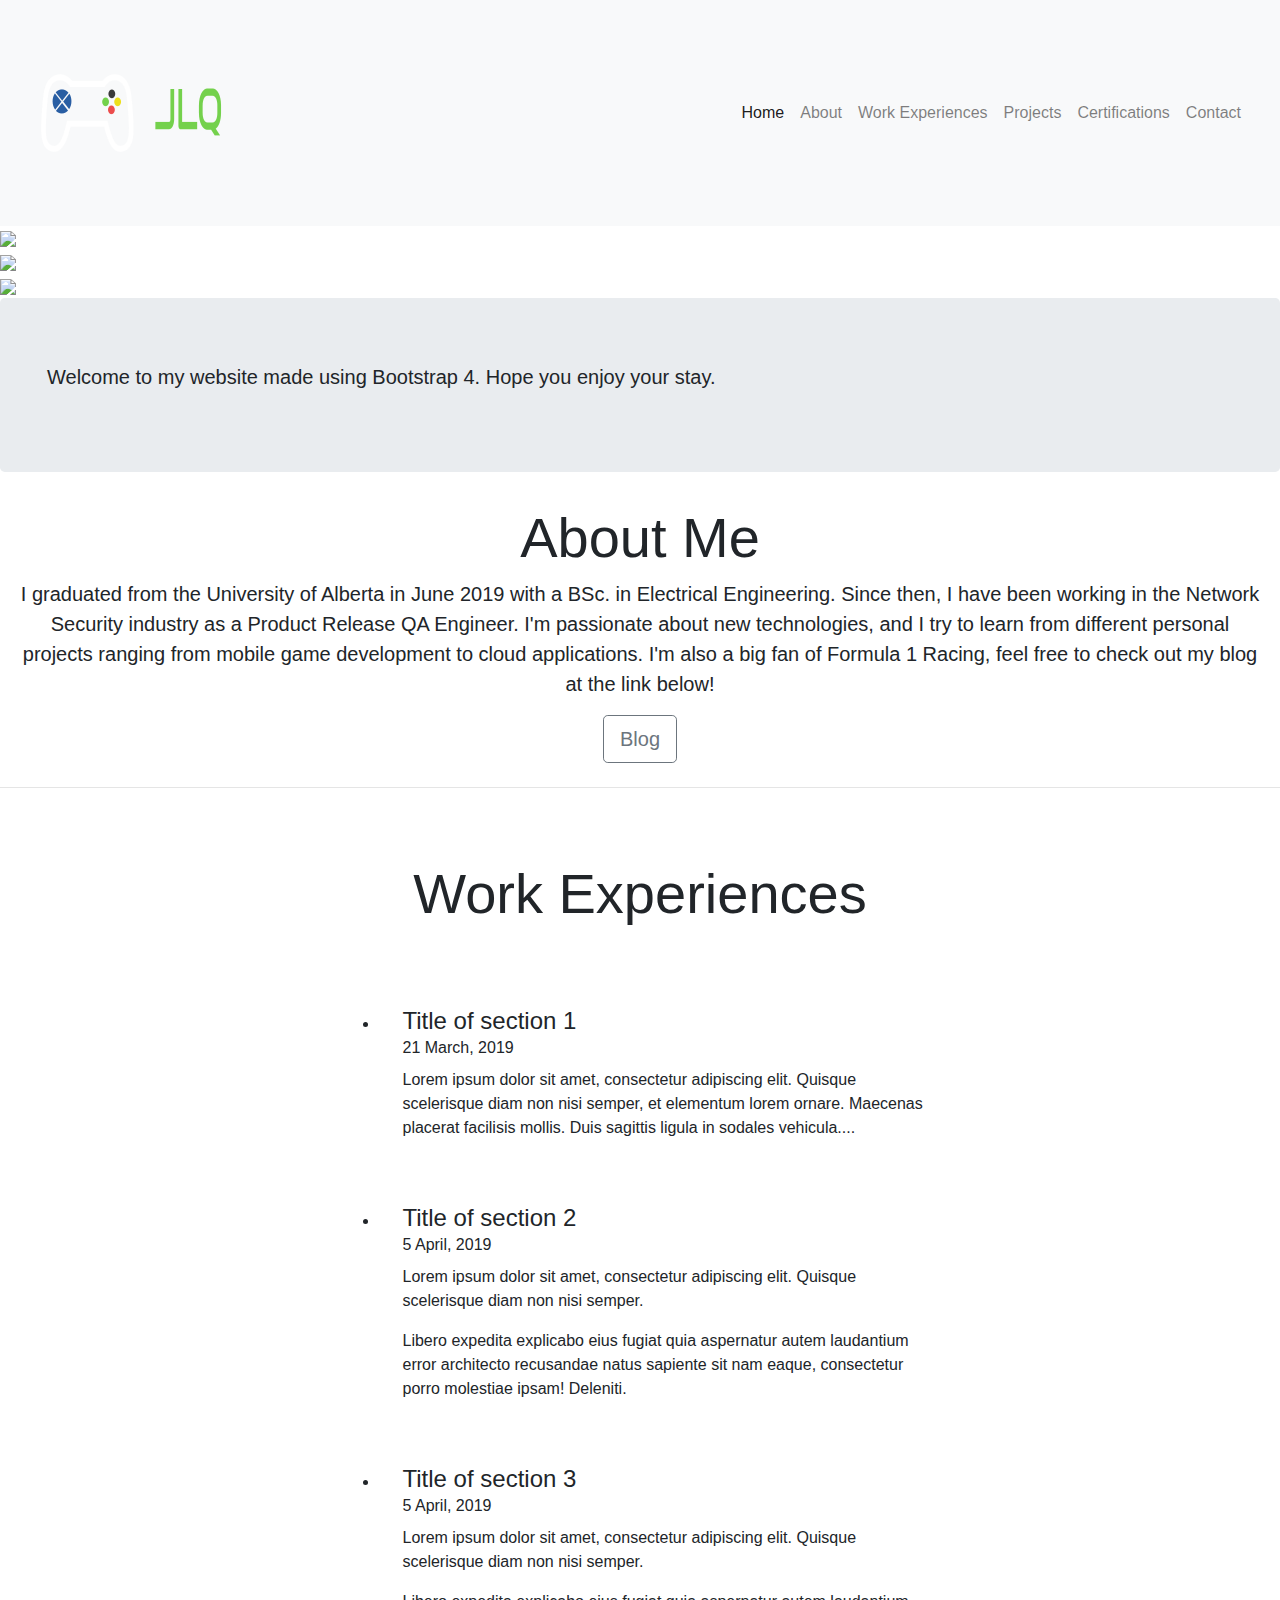
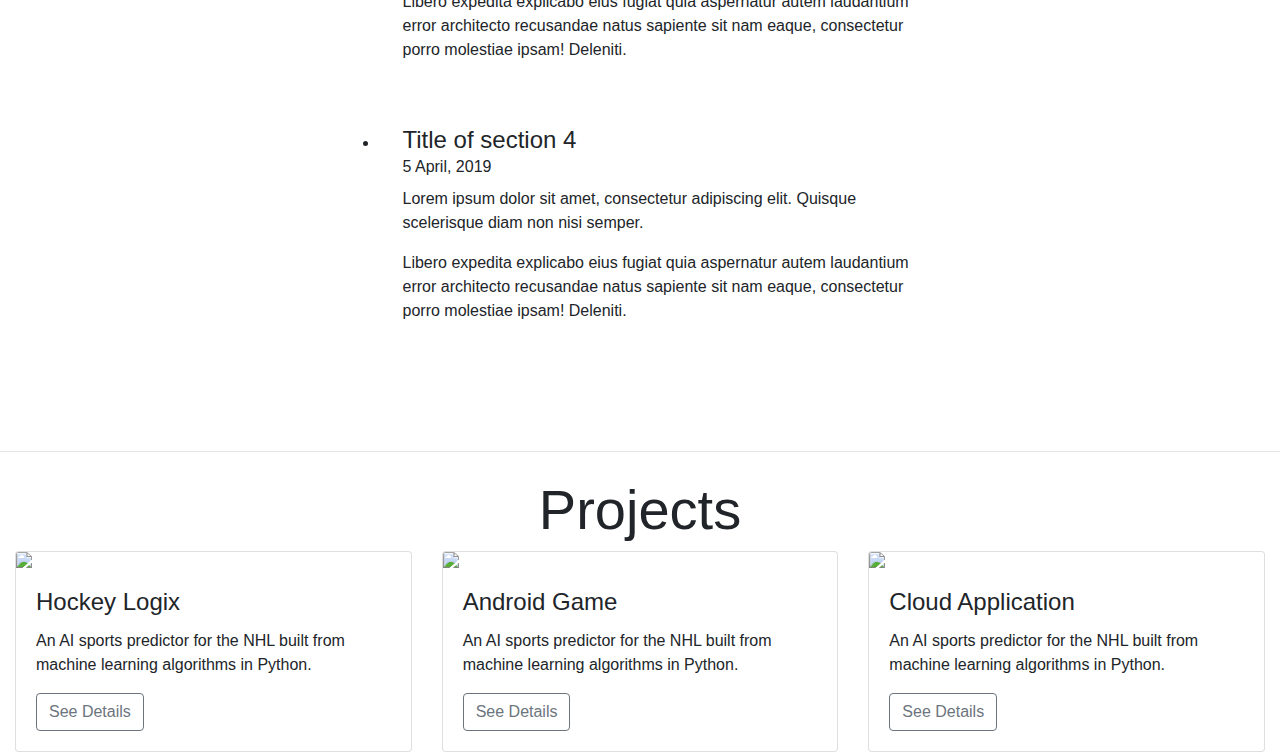
==== index.html @ b9920df6 "Added Project Header and Cards" ====
<!DOCTYPE html>
<html lang="en">
<head>
	<meta charset="utf-8">
	<meta name="viewport" content="width=device-width, initial-scale=1">
	<title>Junling Qu</title>
	<link rel="stylesheet" href="https://maxcdn.bootstrapcdn.com/bootstrap/4.0.0/css/bootstrap.min.css">
	<script src="https://ajax.googleapis.com/ajax/libs/jquery/3.3.1/jquery.min.js"></script>
	<script src="https://cdnjs.cloudflare.com/ajax/libs/popper.js/1.12.9/umd/popper.min.js"></script>
	<script src="https://maxcdn.bootstrapcdn.com/bootstrap/4.0.0/js/bootstrap.min.js"></script>
	<script src="https://use.fontawesome.com/releases/v5.11.2/js/all.js"></script>
	<link href="style.css" rel="stylesheet">
</head>
<body>

<!-- Navigation -->
<nav class="navbar navbar-expand-md navbar-light bg-light sticky-top">
<div class="container-fluid">
		<a class="navbar-brand" href="index.html"><img src="images/logo.png"></a>
		<button class="navbar-toggler" type="button" data-toggle="collapse"
		data-target="#navbarResponsive">
				<span class="navbar-toggler-icon"></span>
		</button>
		<div class="collapse navbar-collapse" id="navbarResponsive">
				<ul class="navbar-nav ml-auto">
					<li class="nav-item active">
						<a class="nav-link" href="#">Home</a>
					</li>
					<li class="nav-item">
						<a class="nav-link" href="#">About</a>
					</li>
					<li class="nav-item">
						<a class="nav-link" href="#">Work Experiences</a>
					</li>
					<li class="nav-item">
						<a class="nav-link" href="#">Projects</a>
					</li>
					<li class="nav-item">
						<a class="nav-link" href="#">Certifications</a>
					</li>
					<li class="nav-item">
						<a class="nav-link" href="#">Contact</a>
					</li>
				</ul>
		</div>
</div>
</nav>
<!--- Image Slider -->
<div id="slides" class="carousel slide" data-ride="carousel">
<ul class="carousel-indicators">
	<li data-target="#slides" data-slide-to="0" class="active"></li>
	<li data-target="#slides" data-slide-to="1"></li>
	<li data-target="#slides" data-slide-to="2"></li>
</ul>
<div class="carousel-inner">
	<div class="carousel-item active">
		<img src="images/carousel1.png" />
		<div class="carousel-caption">
			<h1 class="display-2">Junling Qu</h1>
			<h3>Junior Electrical & Computer Engineer</h3>
		</div>
	</div>
	<div class="carousel-item active">
		<img src="images/carousel2.png" />
	</div>
	<div class="carousel-item active">
		<img src="images/carousel3.png" />
	</div>
</div>
</div>
<!--- Jumbotron -->
<div class="container-fluid">
<div class="row jumbotron">
	<div class="col-xs-12 col-sm-12 col-md-9 col-lg-9 col-xl-10">
		<p class="lead">
			Welcome to my website made using Bootstrap 4. Hope you enjoy your stay.
		</p>
	</div>
</div>
</div>

<!--- About Me Section -->
<div class="container-fluid padding">
<div class="row welcome text-center">
	<div class="col-12">
		<h1 class="display-4">About Me</h1>
	</div>
	<hr>
	<div class="col-12">
		<p class="lead">
			I graduated from the University of Alberta in June 2019 with a BSc. in Electrical Engineering.
			Since then, I have been working in the Network Security industry as a Product Release QA Engineer.
			I'm passionate about new technologies, and I try to learn from different personal projects ranging from
			mobile game development to cloud applications. I'm also a big fan of Formula 1 Racing, feel free to check out my
			blog at the link below!
		</p>
	</div>
	<div class="col-12">
		<a href="#"><button type="button" class="btn btn-outline-secondary btn-lg">Blog</button></a>
	</div>
</div>
</div>
<hr class="my-4">

<!--- Work Experiences Section -->
<div class="container py-5">
    <div class="row text-center text-black mb-5">
        <div class="col-lg-8 mx-auto">
            <h1 class="display-4">Work Experiences</h1>
        </div>
    </div><!-- End -->
        <div class="row">
            <div class="col-lg-7 mx-auto">

                <!-- Timeline -->
                <ul class="timeline">
                    <li class="timeline-item bg-white rounded ml-3 p-4 shadow">
                        <div class="timeline-arrow"></div>
                        <h2 class="h4 mb-0">Title of section 1</h2><span class="medium text-gray"><i class="far fa-clock"></i> 21 March, 2019</span>
                        <p class="text-small mt-2 font-weight-light">Lorem ipsum dolor sit amet, consectetur adipiscing elit. Quisque scelerisque diam non nisi semper, et elementum lorem ornare. Maecenas placerat facilisis mollis. Duis sagittis ligula in sodales vehicula....</p>
                    </li>
                    <li class="timeline-item bg-white rounded ml-3 p-4 shadow">
                        <div class="timeline-arrow"></div>
                        <h2 class="h4 mb-0">Title of section 2</h2><span class="medium text-gray"><i class="far fa-clock"></i> 5 April, 2019</span>
                        <p class="text-small mt-2 font-weight-light">Lorem ipsum dolor sit amet, consectetur adipiscing elit. Quisque scelerisque diam non nisi semper.</p>
                        <p class="text-small mt-2 font-weight-light">Libero expedita explicabo eius fugiat quia aspernatur autem laudantium error architecto recusandae natus sapiente sit nam eaque, consectetur porro molestiae ipsam! Deleniti.</p>
                    </li>
										<li class="timeline-item bg-white rounded ml-3 p-4 shadow">
                        <div class="timeline-arrow"></div>
                        <h2 class="h4 mb-0">Title of section 3</h2><span class="medium text-gray"><i class="far fa-clock"></i> 5 April, 2019</span>
                        <p class="text-small mt-2 font-weight-light">Lorem ipsum dolor sit amet, consectetur adipiscing elit. Quisque scelerisque diam non nisi semper.</p>
                        <p class="text-small mt-2 font-weight-light">Libero expedita explicabo eius fugiat quia aspernatur autem laudantium error architecto recusandae natus sapiente sit nam eaque, consectetur porro molestiae ipsam! Deleniti.</p>
                    </li>
										<li class="timeline-item bg-white rounded ml-3 p-4 shadow">
                        <div class="timeline-arrow"></div>
                        <h2 class="h4 mb-0">Title of section 4</h2><span class="medium text-gray"><i class="far fa-clock"></i> 5 April, 2019</span>
                        <p class="text-small mt-2 font-weight-light">Lorem ipsum dolor sit amet, consectetur adipiscing elit. Quisque scelerisque diam non nisi semper.</p>
                        <p class="text-small mt-2 font-weight-light">Libero expedita explicabo eius fugiat quia aspernatur autem laudantium error architecto recusandae natus sapiente sit nam eaque, consectetur porro molestiae ipsam! Deleniti.</p>
                    </li>
                </ul><!-- End -->

            </div>
        </div>
</div>
<hr class="my-4">

<!--- Fixed background -->
<figure>
	<div class="fixed-wrap">
		<div id="fixed">
		</div>
	</div>
</figure>
<!--- Projects -->
<div class="container-fluid padding">
	<div class="row welcome text-center">
		<div class="col-12">
			<h1 class="display-4">Projects</h1>
		</div>
		<hr>
	</div>
</div>
<!--- Project Cards -->
<div class="container-fluid padding">
<div class="row padding">
		<div class="col-md-4">
			<div class="card">
				<img class="card-img-top" src="img/project1.png" />
				<div class="card-body">
					<h4 class="card-title">Hockey Logix</h4>
					<p class="card-text">
						An AI sports predictor for the NHL built from machine learning
						algorithms in Python.
					</p>
					<a href="#" class="btn btn-outline-secondary">See Details</a>
				</div>
			</div>
		</div>
		<div class="col-md-4">
			<div class="card">
				<img class="card-img-top" src="img/project2.png" />
				<div class="card-body">
					<h4 class="card-title">Android Game</h4>
					<p class="card-text">
						An AI sports predictor for the NHL built from machine learning
						algorithms in Python.
					</p>
					<a href="#" class="btn btn-outline-secondary">See Details</a>
				</div>
			</div>
		</div>
		<div class="col-md-4">
			<div class="card">
				<img class="card-img-top" src="img/project3.png" />
				<div class="card-body">
					<h4 class="card-title">Cloud Application</h4>
					<p class="card-text">
						An AI sports predictor for the NHL built from machine learning
						algorithms in Python.
					</p>
					<a href="#" class="btn btn-outline-secondary">See Details</a>
				</div>
			</div>
		</div>
</div>
</div>


<!--- Connect -->


<!--- Footer -->




</body>
</html>
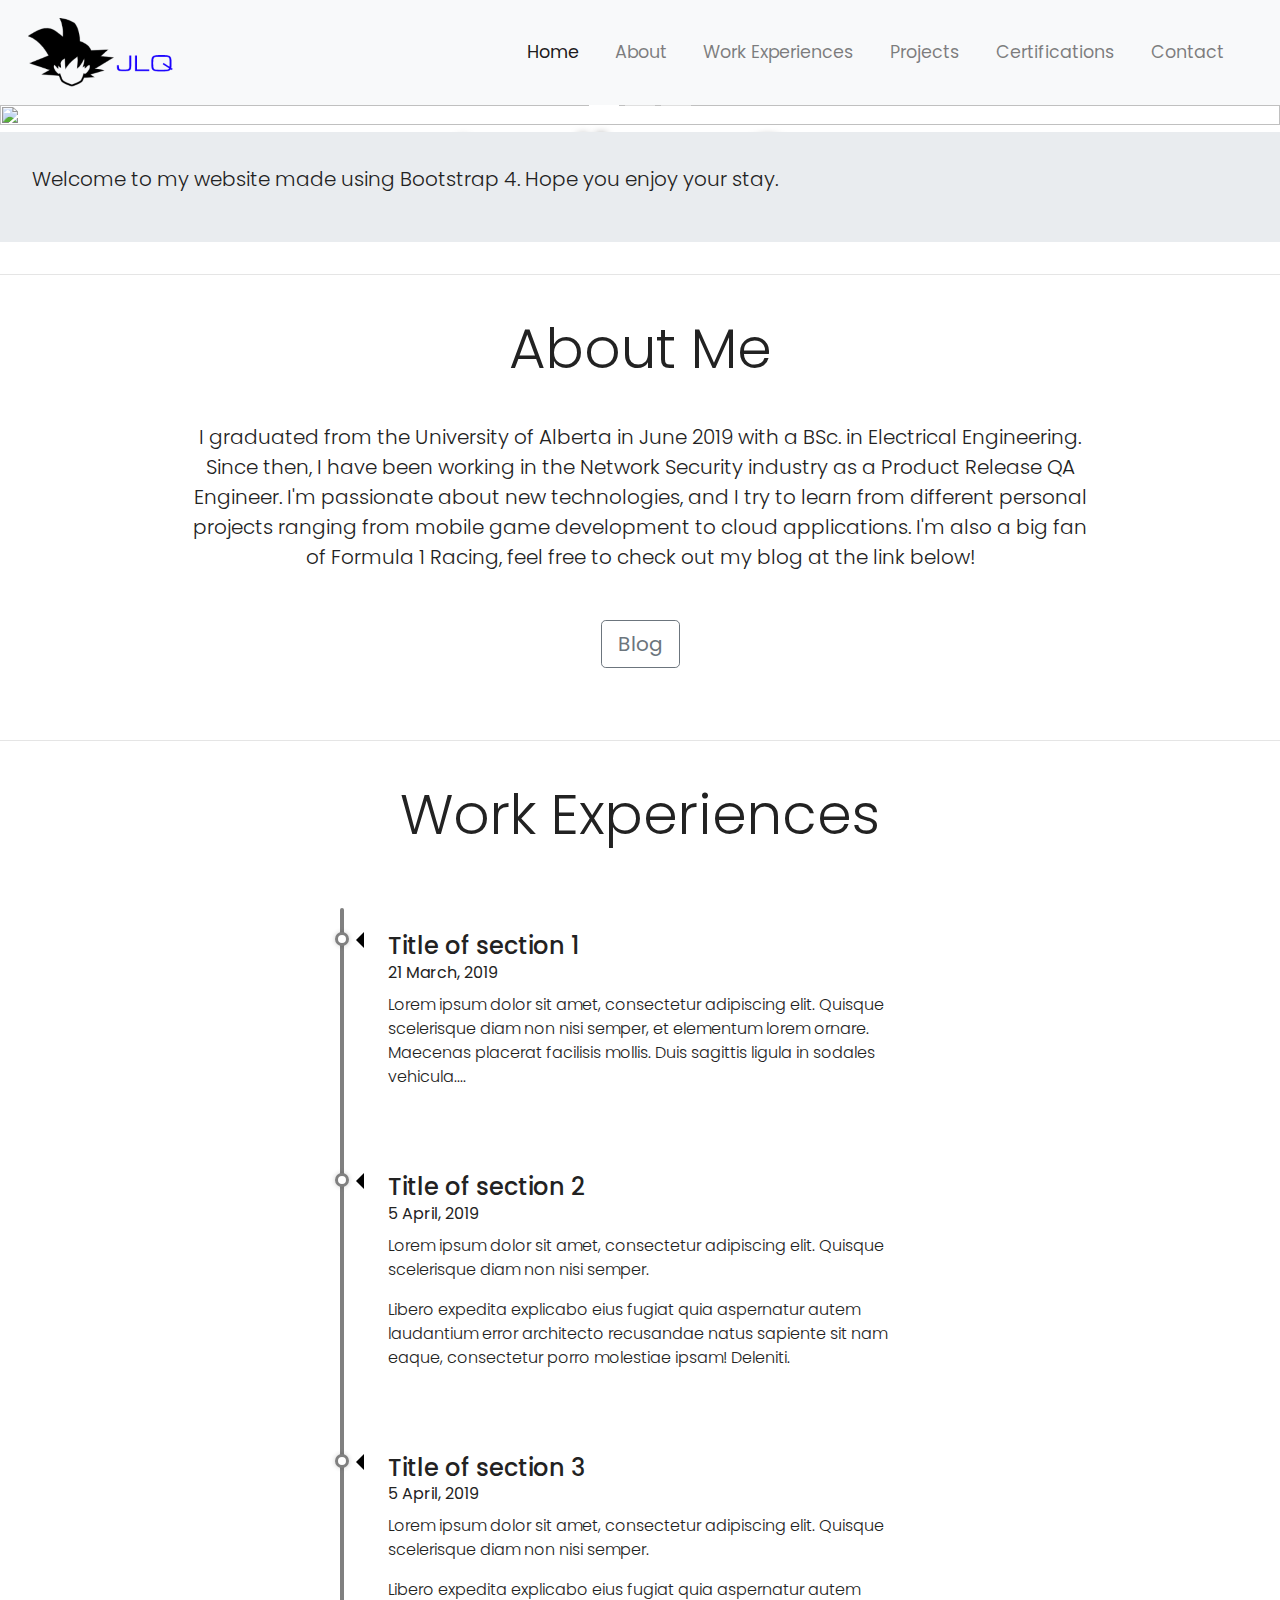
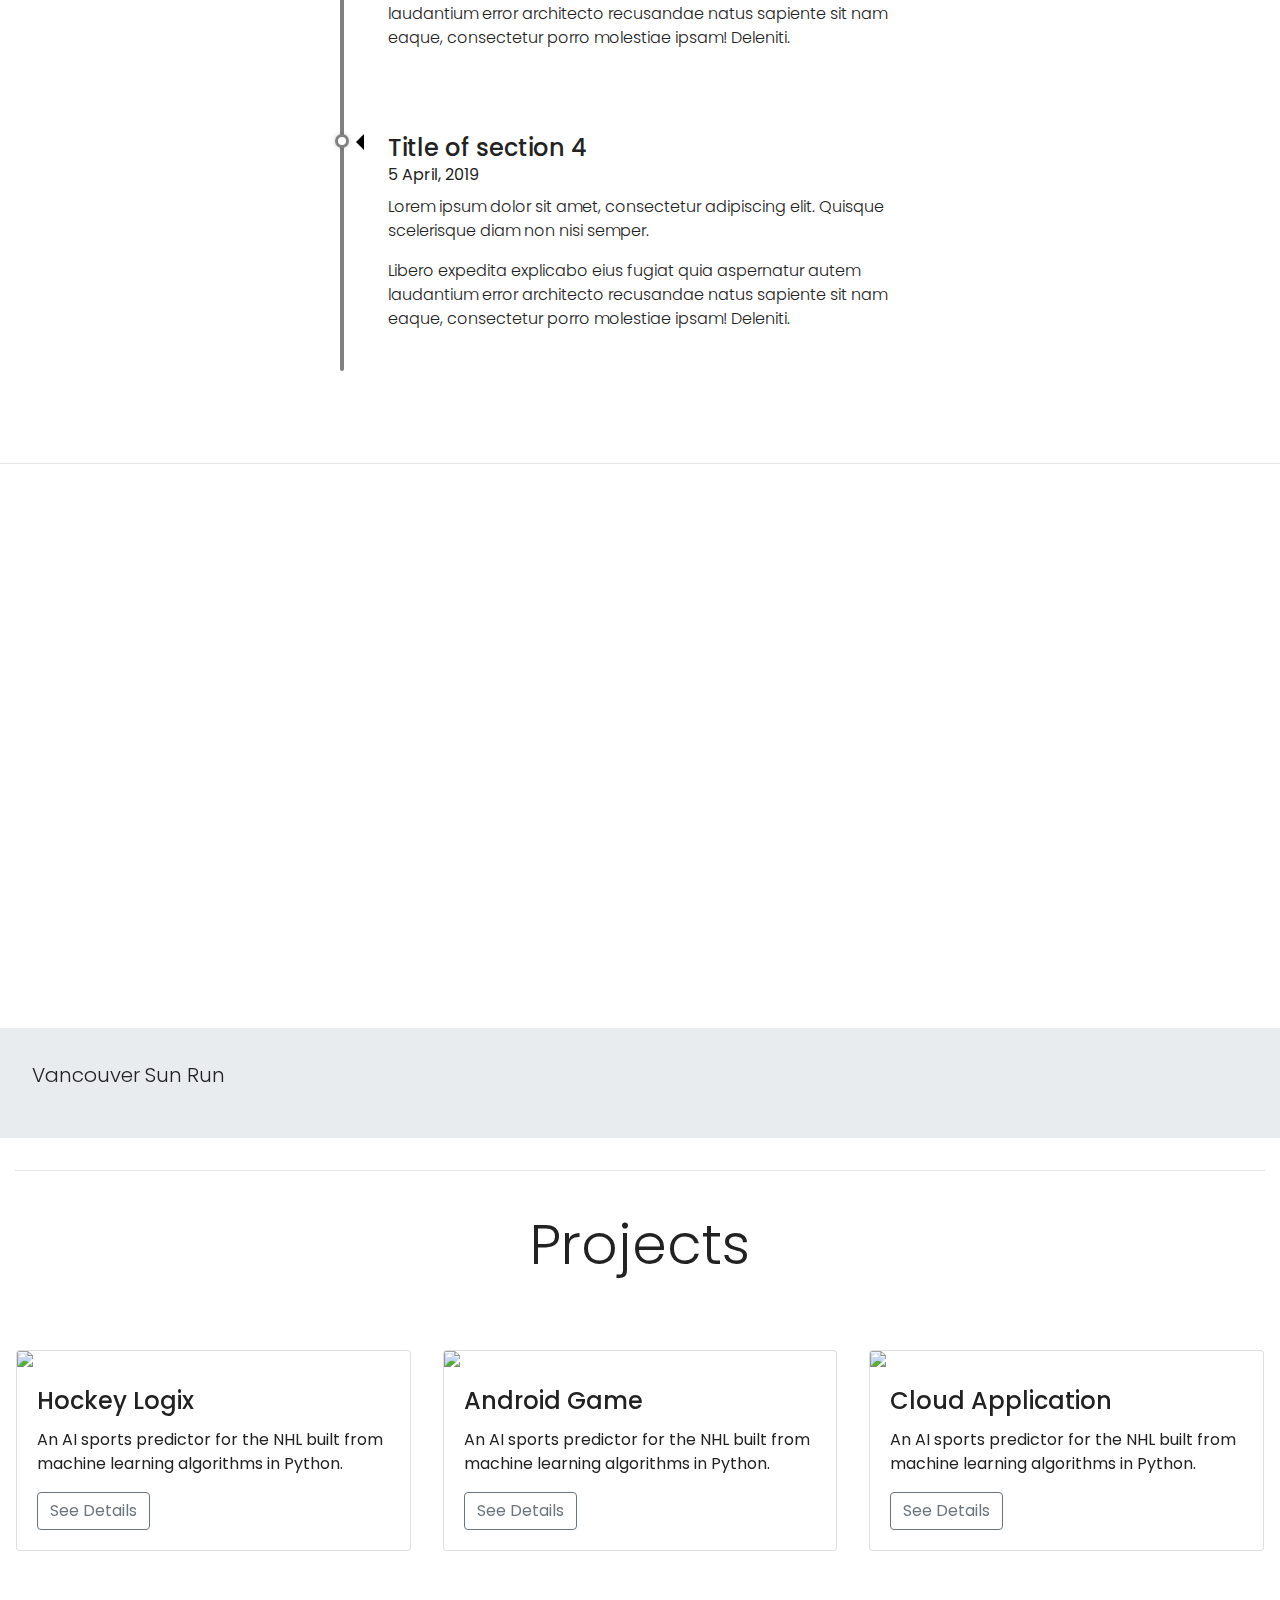
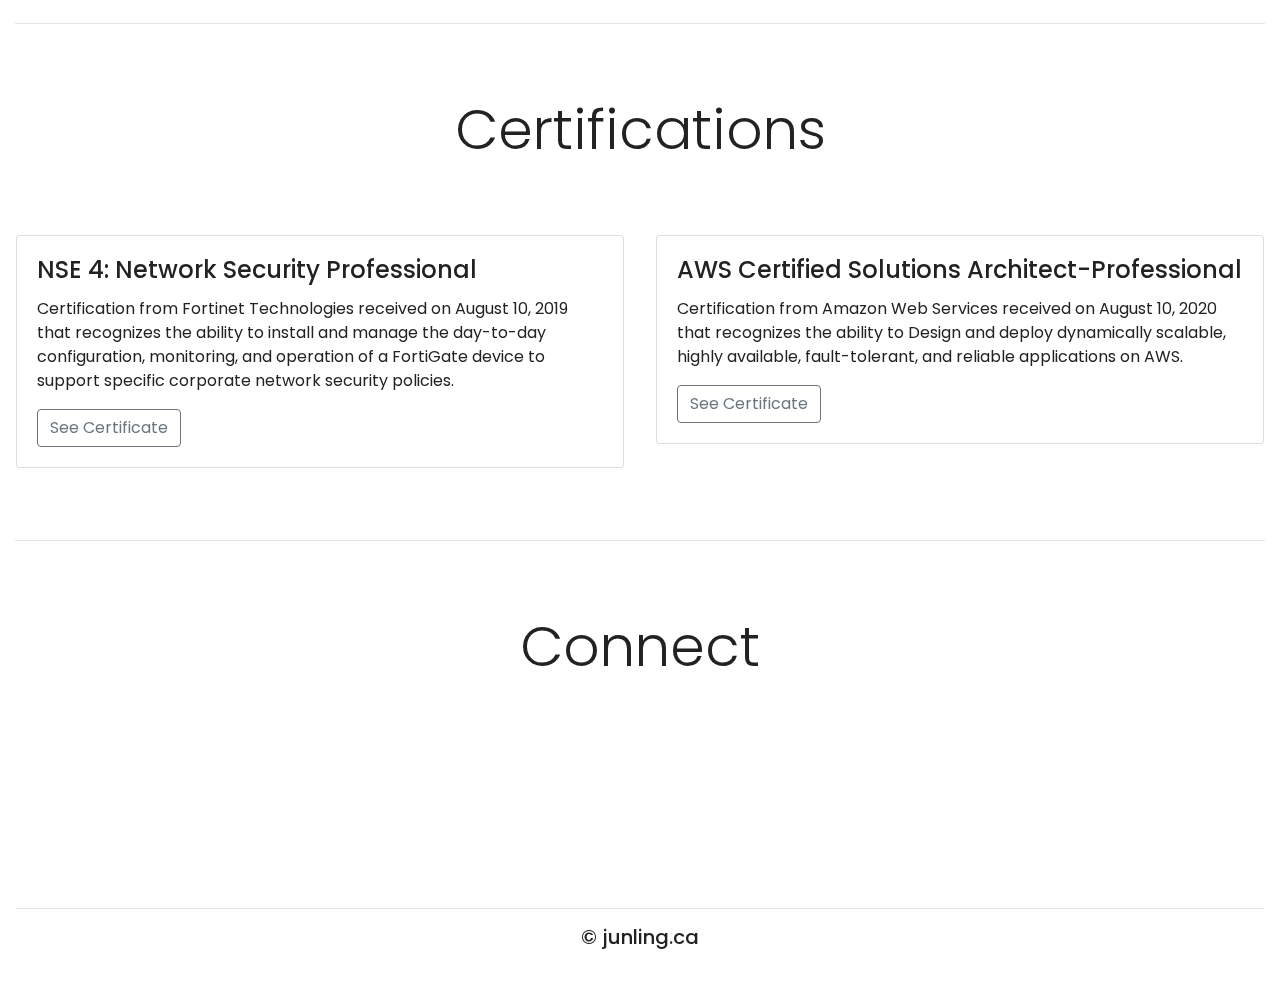
==== commit b2521d58: "Added fixed image and updated CSS stylings" ====
--- a/index.html
+++ b/index.html
@@ -54,17 +54,17 @@
 </ul>
 <div class="carousel-inner">
 	<div class="carousel-item active">
-		<img src="images/carousel1.png" />
+		<img src="images/background.png" />
 		<div class="carousel-caption">
 			<h1 class="display-2">Junling Qu</h1>
 			<h3>Junior Electrical & Computer Engineer</h3>
 		</div>
 	</div>
-	<div class="carousel-item active">
-		<img src="images/carousel2.png" />
-	</div>
-	<div class="carousel-item active">
-		<img src="images/carousel3.png" />
+	<div class="carousel-item">
+		<img src="images/background2.jpg" />
+	</div>
+	<div class="carousel-item">
+		<img src="images/background3.jpg" />
 	</div>
 </div>
 </div>
@@ -78,14 +78,13 @@
 	</div>
 </div>
 </div>
-
+<hr class="my-4">
 <!--- About Me Section -->
 <div class="container-fluid padding">
 <div class="row welcome text-center">
 	<div class="col-12">
 		<h1 class="display-4">About Me</h1>
 	</div>
-	<hr>
 	<div class="col-12">
 		<p class="lead">
 			I graduated from the University of Alberta in June 2019 with a BSc. in Electrical Engineering.
@@ -101,11 +100,10 @@
 </div>
 </div>
 <hr class="my-4">
-
 <!--- Work Experiences Section -->
-<div class="container py-5">
-    <div class="row text-center text-black mb-5">
-        <div class="col-lg-8 mx-auto">
+<div class="container fluid padding">
+    <div class="row welcome text-center">
+        <div class="col-12">
             <h1 class="display-4">Work Experiences</h1>
         </div>
     </div><!-- End -->
@@ -143,7 +141,6 @@
         </div>
 </div>
 <hr class="my-4">
-
 <!--- Fixed background -->
 <figure>
 	<div class="fixed-wrap">
@@ -151,13 +148,23 @@
 		</div>
 	</div>
 </figure>
+<!--- Image Caption -->
+<div class="container-fluid">
+<div class="row jumbotron">
+	<div class="col-xs-12 col-sm-12 col-md-9 col-lg-9 col-xl-10">
+		<p class="lead">
+			Vancouver Sun Run
+		</p>
+	</div>
+</div>
+<hr class="my-4" />
+</div>
 <!--- Projects -->
 <div class="container-fluid padding">
 	<div class="row welcome text-center">
 		<div class="col-12">
 			<h1 class="display-4">Projects</h1>
 		</div>
-		<hr>
 	</div>
 </div>
 <!--- Project Cards -->
@@ -203,16 +210,73 @@
 			</div>
 		</div>
 </div>
-</div>
-
-
+<hr class="my-4" />
+</div>
+<!--- Certifications -->
+<div class="container-fluid padding">
+	<div class="row welcome text-center">
+		<div class="col-12">
+			<h1 class="display-4">Certifications</h1>
+		</div>
+	</div>
+</div>
+<!--- Certificate Cards -->
+<div class="container-fluid padding">
+<div class="row padding">
+		<div class="col-lg-6">
+			<div class="card">
+				<div class="card-body">
+					<h4 class="card-title">NSE 4: Network Security Professional</h4>
+					<p class="card-text">
+						Certification from Fortinet Technologies received on August 10, 2019
+						that recognizes the ability to install and manage the day-to-day configuration,
+						monitoring, and operation of a FortiGate device to support specific corporate network security policies.
+					</p>
+					<a href="#" class="btn btn-outline-secondary">See Certificate</a>
+				</div>
+			</div>
+		</div>
+		<div class="col-lg-6">
+			<div class="card">
+				<div class="card-body">
+					<h4 class="card-title">AWS Certified Solutions Architect-Professional</h4>
+					<p class="card-text">
+						Certification from Amazon Web Services received on August 10, 2020
+						that recognizes the ability to Design and deploy dynamically
+						scalable, highly available, fault-tolerant, and reliable applications on AWS.
+					</p>
+					<a href="#" class="btn btn-outline-secondary">See Certificate</a>
+				</div>
+			</div>
+		</div>
+</div>
+<hr class="my-4" />
+</div>
 <!--- Connect -->
-
-
+<div class="container-fluid padding">
+<div class="row welcome text-center">
+	<div class="col-12">
+		<h1 class="display-4">Connect</h1>
+	</div>
+	<div class="col-12 social padding">
+		<a href="#"><i class="fab fa-linkedin"></i></a>
+		<a href="#"><i class="fab fa-github"></i></a>
+		<a href="#"><i class="fab fa-instagram"></i></a>
+		<a href="#"><i class="fab fa-facebook"></i></a>
+	</div>
+</div>
+</div>
 <!--- Footer -->
-
-
-
+<footer>
+	<div class="container-fluid padding">
+		<div class="row text-center">
+			<div class="col-12">
+				<hr class ="dark">
+				<h5>&copy; junling.ca</h5>
+			</div>
+		</div>
+	</div>
+</footer>
 
 </body>
 </html>
--- a/style.css
+++ b/style.css
@@ -0,0 +1,197 @@
+@import url('https://fonts.googleapis.com/css?family=Poppins:400,500,700');
+
+html, body {
+    height: 100%;
+    width: 100%;
+    font-family: 'Poppins', sans-serif;
+    color: #222;
+}
+.navbar {
+    padding: .8rem;
+}
+.navbar-nav li {
+    padding-right: 20px;
+}
+.nav-link {
+    font-size: 1.1rem !important;
+}
+.carousel-inner img {
+    height: 100%;
+    width: 100%;
+}
+.carousel-caption {
+    position: absolute;
+    top: 50%;
+    transform: translateY(-50%);
+}
+.carousel-caption h1 {
+    font-size: 500%;
+    text-shadow: 1px 1px 10px #000;
+}
+.carousel-caption h3 {
+    text-shadow: 1px 1px 15px #000;
+}
+.jumbotron {
+    padding: 1rem;
+    border-radius: 0;
+}
+.padding {
+    padding-bottom: 2rem;
+}
+.welcome {
+    width: 75%;
+    margin: 0 auto;
+}
+.welcome hr {
+    border-top: 2px solid #b4b4b4;
+    width: 35%;
+    margin-top: .3rem;
+    margin-bottom: 1rem;
+}
+.social a {
+    font-size: 4.5rem;
+    padding: 3rem;
+}
+.fa-facebook {
+    color: #3b5998;
+}
+.fa-linkedin {
+    color: #0e76a8;
+}
+.fa-github {
+    color: #24292e;
+}
+.fa-instagram {
+    color: #3f729b;
+}
+.fa-facebook:hover,
+.fa-github:hover,
+.fa-linkedin:hover,
+.fa-instagram:hover {
+    color: #d5d5d5;
+}
+
+/*---Media Queries --*/
+@media (max-width: 992px) {
+
+  }
+@media (max-width: 768px) {
+
+}
+@media (max-width: 576px) {
+
+}
+
+
+/*---Firefox Bug Fix --*/
+.carousel-item {
+  transition: -webkit-transform 0.5s ease;
+  transition: transform 0.5s ease;
+  transition: transform 0.5s ease, -webkit-transform 0.5s ease;
+  -webkit-backface-visibility: visible;
+  backface-visibility: visible;
+}
+/*---Timeline---*/
+/* Timeline holder */
+ul.timeline {
+    list-style-type: none;
+    position: relative;
+    padding-left: 1.5rem;
+}
+
+ /* Timeline vertical line */
+ul.timeline:before {
+    content: ' ';
+    background: #808080;
+    display: inline-block;
+    position: absolute;
+    left: 16px;
+    width: 4px;
+    height: 100%;
+    z-index: 400;
+    border-radius: 1rem;
+}
+
+li.timeline-item {
+    margin: 20px 0;
+}
+
+/* Timeline item arrow */
+.timeline-arrow {
+    border-top: 0.5rem solid transparent;
+    border-right: 0.5rem solid #010101;
+    border-bottom: 0.5rem solid transparent;
+    display: block;
+    position: absolute;
+    left: 2rem;
+}
+
+/* Timeline item circle marker */
+li.timeline-item::before {
+    content: ' ';
+    background: #FFF;
+    display: inline-block;
+    position: absolute;
+    border-radius: 50%;
+    border: 3px solid #808080;
+    left: 11px;
+    width: 14px;
+    height: 14px;
+    z-index: 400;
+    box-shadow: 0 0 5px rgba(0, 0, 0, 0.2);
+}
+
+/*--- Fixed Background Image --*/
+figure {
+  position: relative;
+  width: 100%;
+  height: 60%;
+  margin: 0!important;
+}
+.fixed-wrap {
+  clip: rect(0, auto, auto, 0);
+  position: absolute;
+  top: 0;
+  left: 0;
+  width: 100%;
+  height: 100%;
+}
+#fixed {
+  background-image: url('images/fixed.jpg');
+  position: fixed;
+  display: block;
+  top: 0;
+  left: 0;
+  width: 100%;
+  height: 100%;
+  background-size: cover;
+  background-position: center center;
+  -webkit-transform: translateZ(0);
+          transform: translateZ(0);
+  will-change: transform;
+}
+/*--- Bootstrap Padding Fix --*/
+[class*="col-"] {
+    padding: 1rem;
+}
+
+
+
+
+
+/*
+Extra small (xs) devices (portrait phones, less than 576px)
+No media query since this is the default in Bootstrap
+
+Small (sm) devices (landscape phones, 576px and up)
+@media (min-width: 576px) { ... }
+
+Medium (md) devices (tablets, 768px and up)
+@media (min-width: 768px) { ... }
+
+Large (lg) devices (desktops, 992px and up)
+@media (min-width: 992px) { ... }
+
+Extra (xl) large devices (large desktops, 1200px and up)
+@media (min-width: 1200px) { ... }
+*/
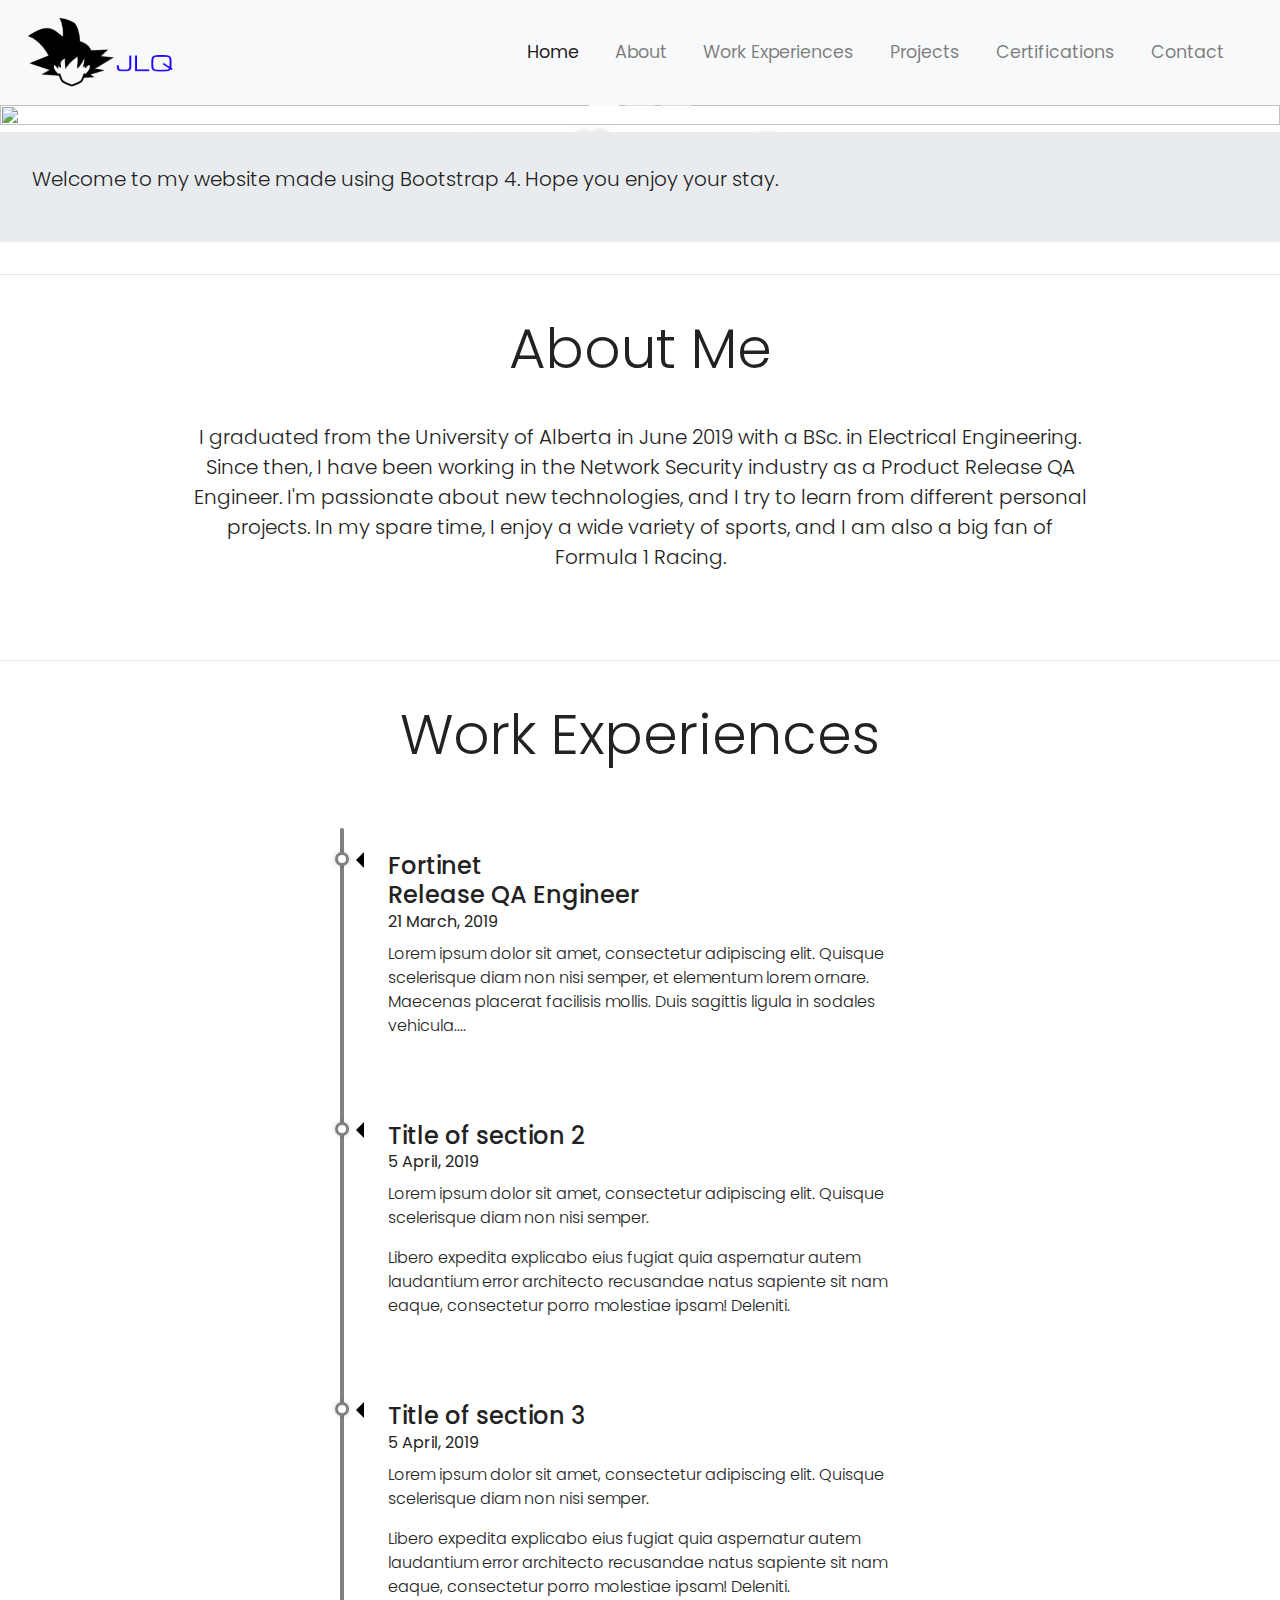
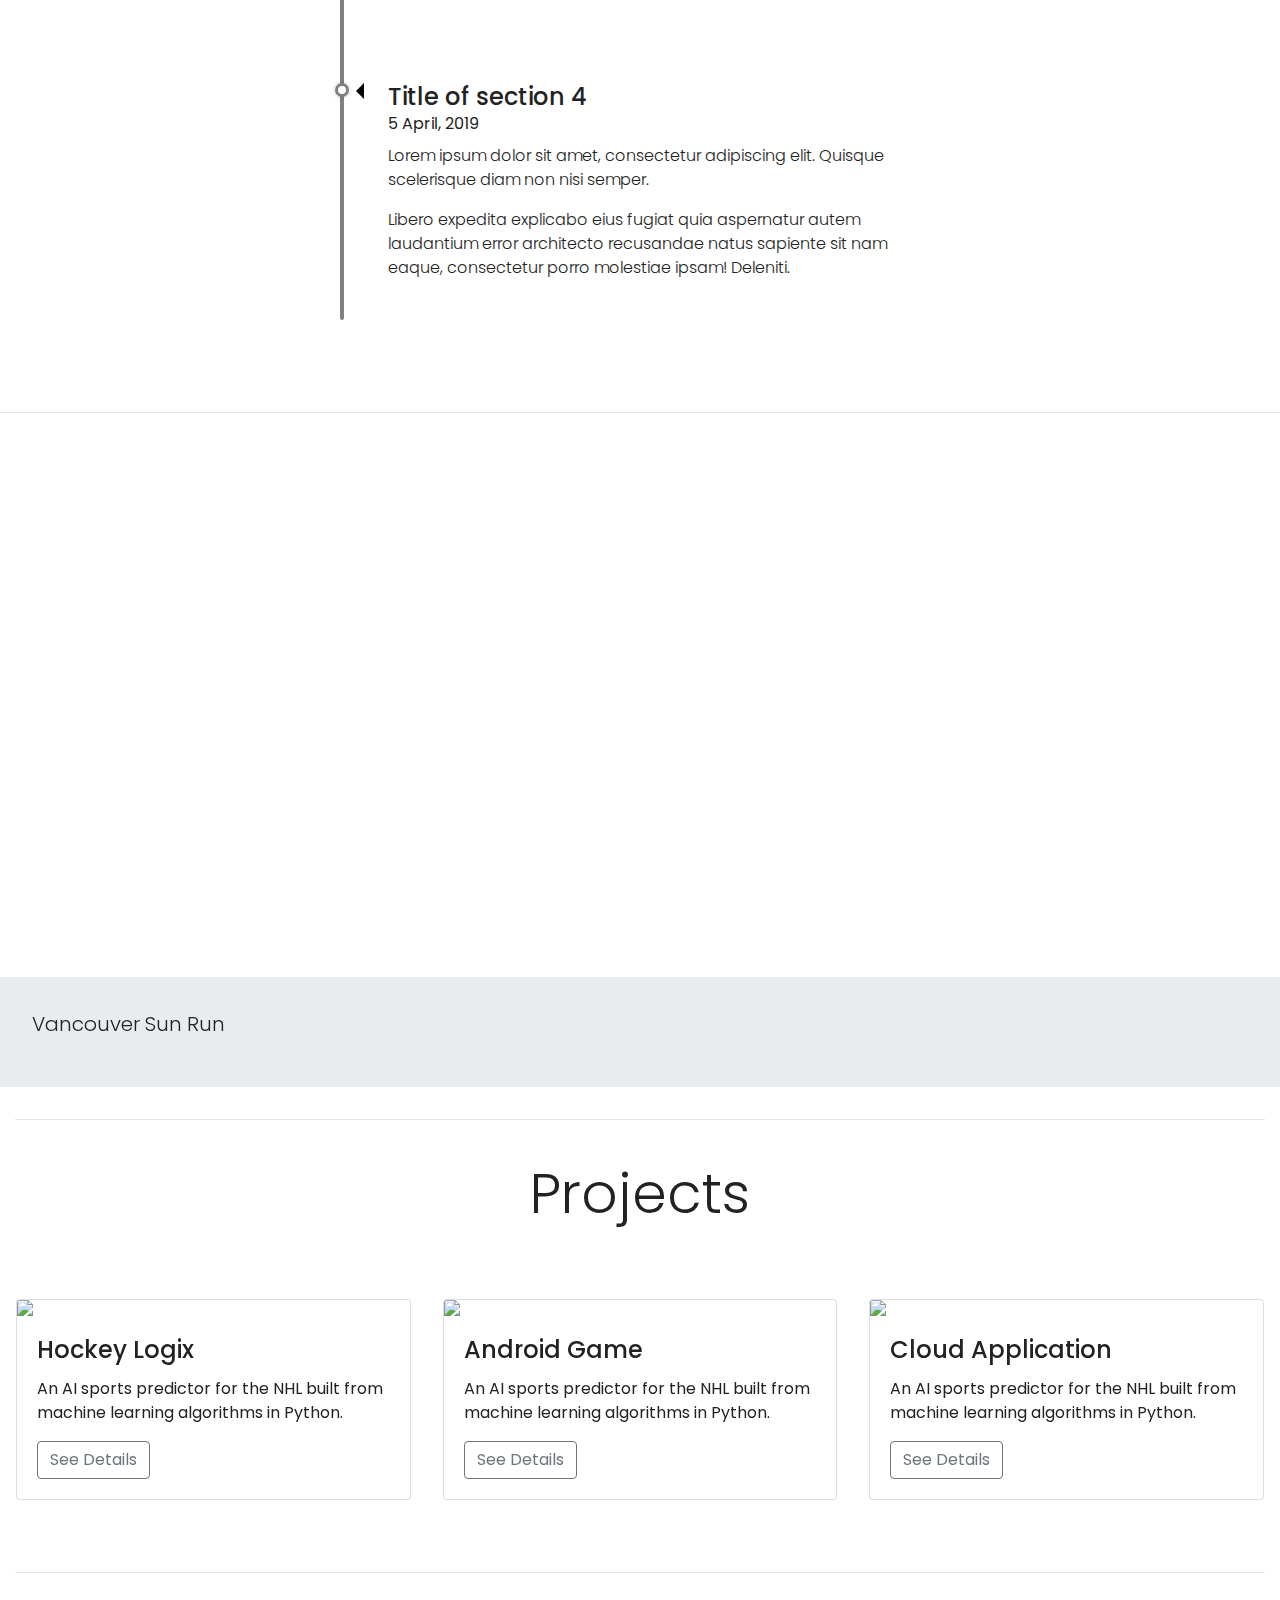
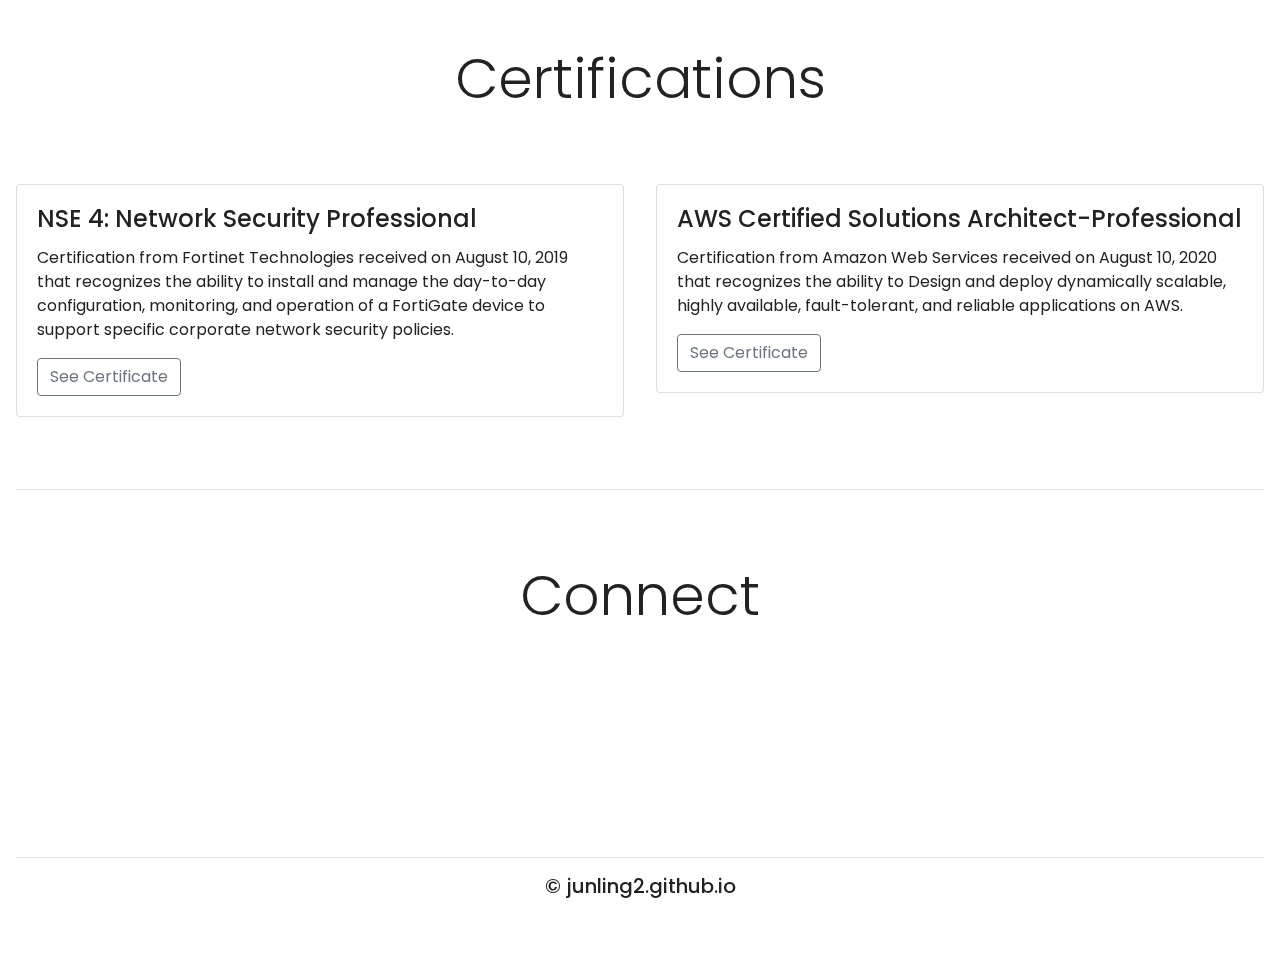
==== commit ee1c4925: "Update index.html" ====
--- a/index.html
+++ b/index.html
@@ -89,13 +89,9 @@
 		<p class="lead">
 			I graduated from the University of Alberta in June 2019 with a BSc. in Electrical Engineering.
 			Since then, I have been working in the Network Security industry as a Product Release QA Engineer.
-			I'm passionate about new technologies, and I try to learn from different personal projects ranging from
-			mobile game development to cloud applications. I'm also a big fan of Formula 1 Racing, feel free to check out my
-			blog at the link below!
+			I'm passionate about new technologies, and I try to learn from different personal projects. 
+			In my spare time, I enjoy a wide variety of sports, and I am also a big fan of Formula 1 Racing.
 		</p>
-	</div>
-	<div class="col-12">
-		<a href="#"><button type="button" class="btn btn-outline-secondary btn-lg">Blog</button></a>
 	</div>
 </div>
 </div>
@@ -114,7 +110,7 @@
                 <ul class="timeline">
                     <li class="timeline-item bg-white rounded ml-3 p-4 shadow">
                         <div class="timeline-arrow"></div>
-                        <h2 class="h4 mb-0">Title of section 1</h2><span class="medium text-gray"><i class="far fa-clock"></i> 21 March, 2019</span>
+                        <h2 class="h4 mb-0">Fortinet</h2><h3 class="h4 mb-0">Release QA Engineer</h3><span class="medium text-gray"><i class="far fa-clock"></i> 21 March, 2019</span>
                         <p class="text-small mt-2 font-weight-light">Lorem ipsum dolor sit amet, consectetur adipiscing elit. Quisque scelerisque diam non nisi semper, et elementum lorem ornare. Maecenas placerat facilisis mollis. Duis sagittis ligula in sodales vehicula....</p>
                     </li>
                     <li class="timeline-item bg-white rounded ml-3 p-4 shadow">
@@ -272,7 +268,7 @@
 		<div class="row text-center">
 			<div class="col-12">
 				<hr class ="dark">
-				<h5>&copy; junling.ca</h5>
+				<h5>&copy; junling2.github.io</h5>
 			</div>
 		</div>
 	</div>
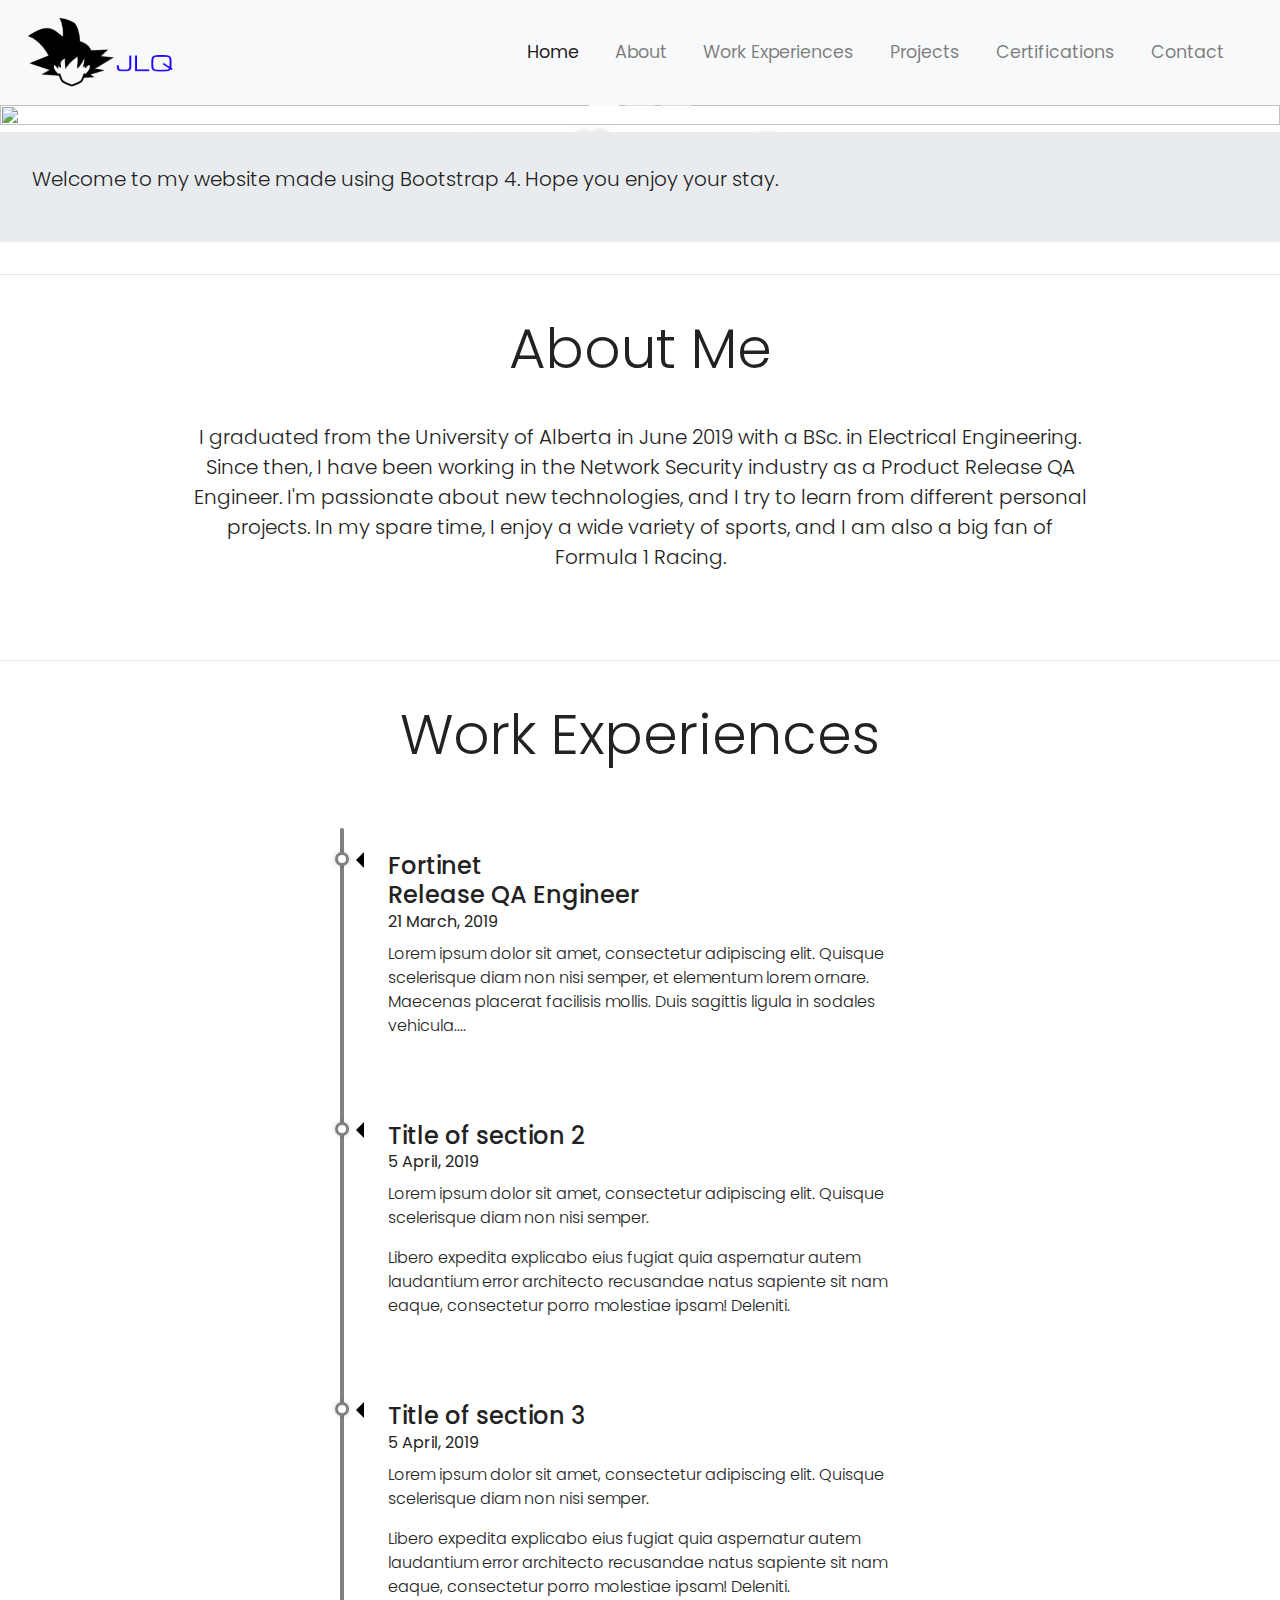
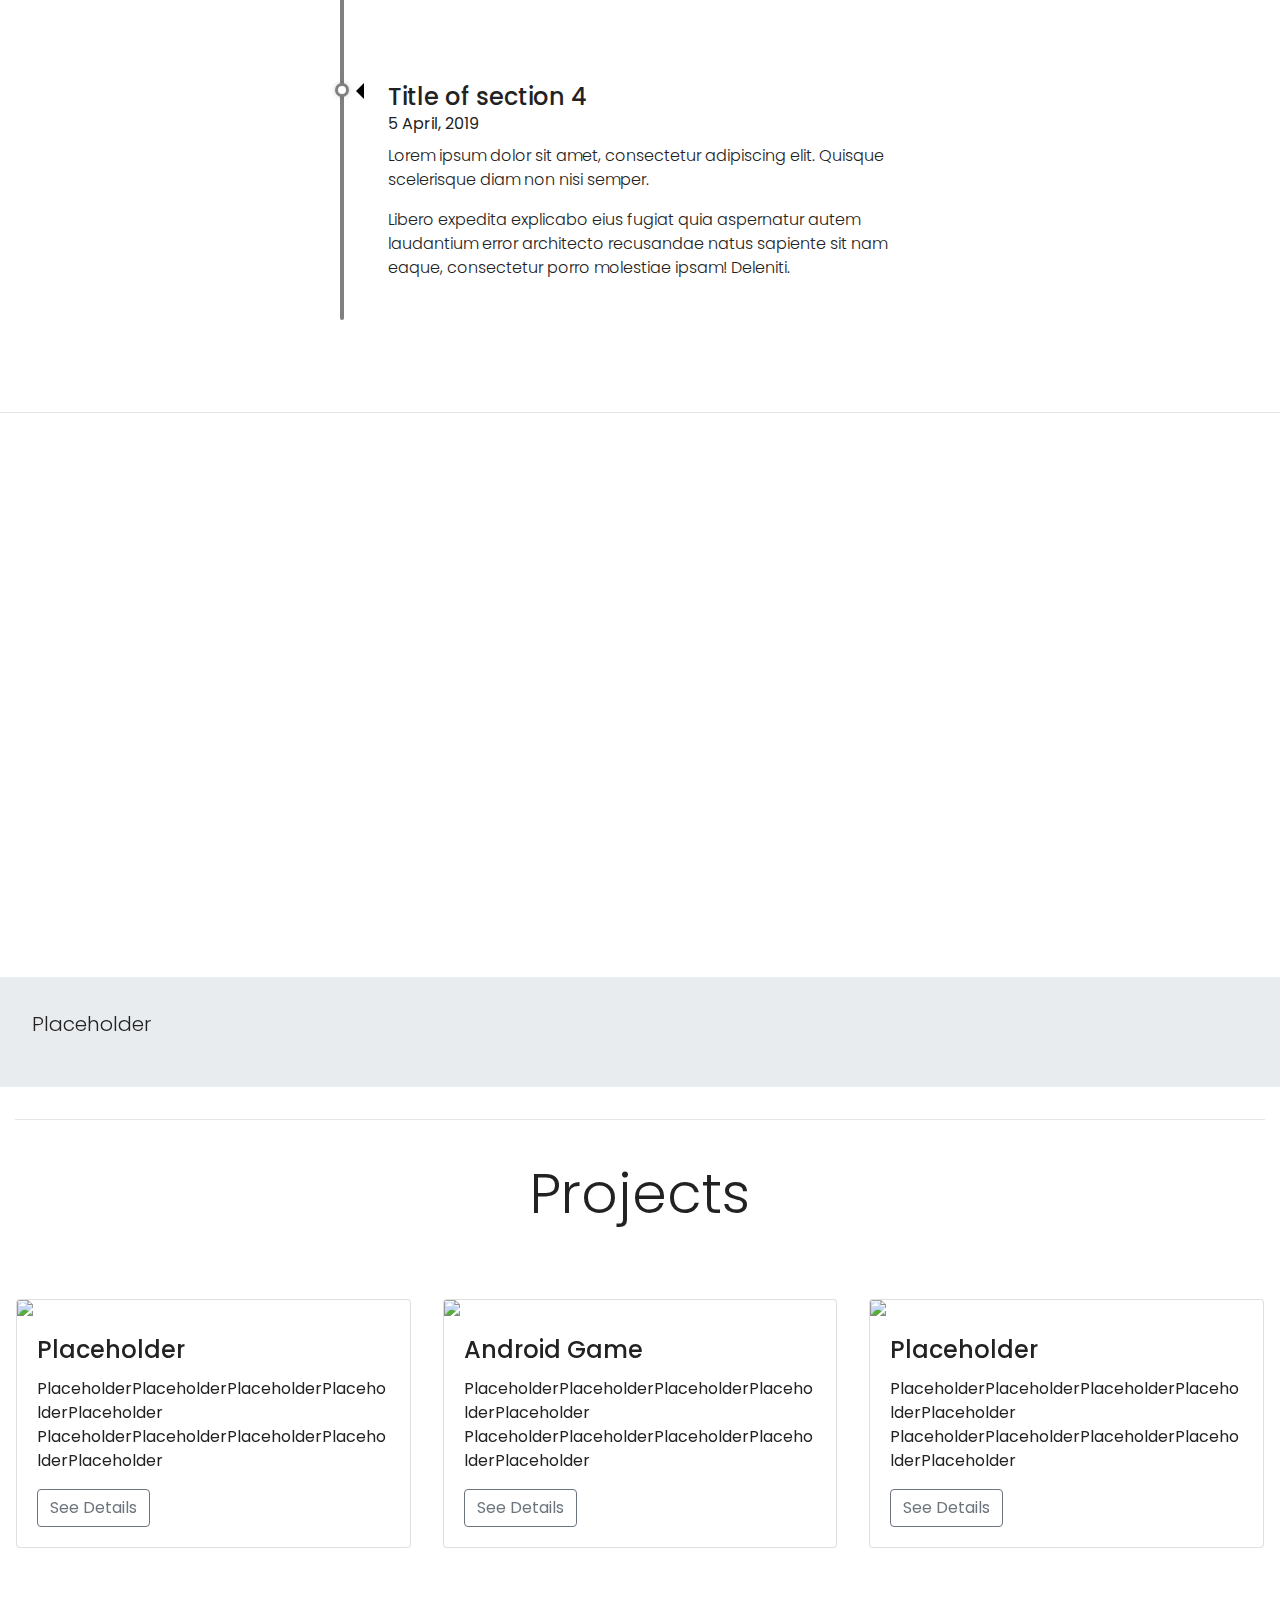
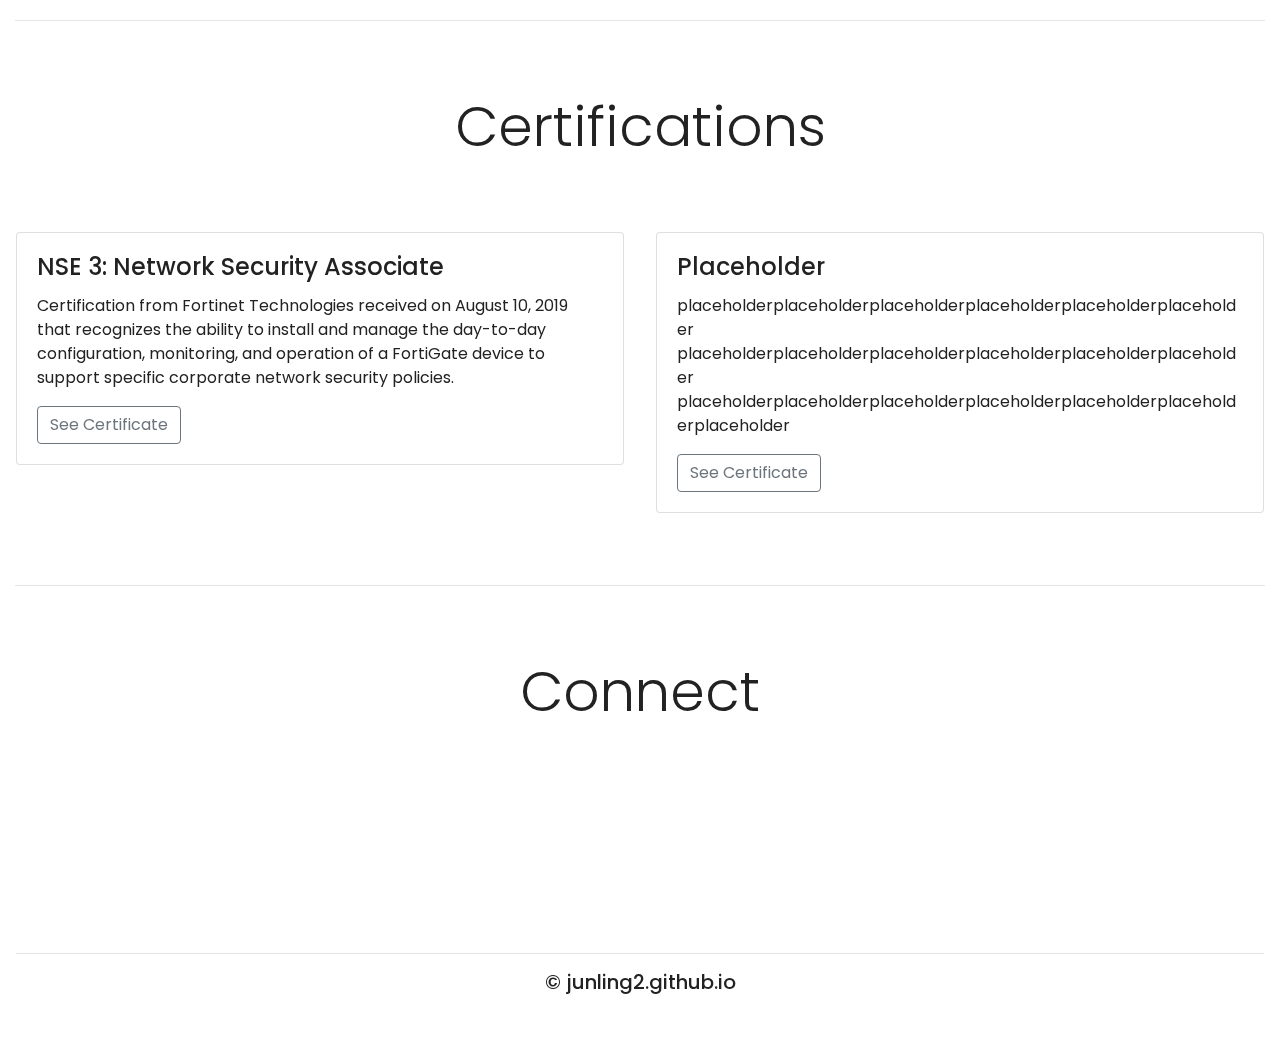
==== commit cb2d96c7: "Update index.html" ====
--- a/index.html
+++ b/index.html
@@ -24,22 +24,22 @@
 		<div class="collapse navbar-collapse" id="navbarResponsive">
 				<ul class="navbar-nav ml-auto">
 					<li class="nav-item active">
-						<a class="nav-link" href="#">Home</a>
-					</li>
-					<li class="nav-item">
-						<a class="nav-link" href="#">About</a>
-					</li>
-					<li class="nav-item">
-						<a class="nav-link" href="#">Work Experiences</a>
-					</li>
-					<li class="nav-item">
-						<a class="nav-link" href="#">Projects</a>
-					</li>
-					<li class="nav-item">
-						<a class="nav-link" href="#">Certifications</a>
-					</li>
-					<li class="nav-item">
-						<a class="nav-link" href="#">Contact</a>
+						<a class="nav-link" href="#slides">Home</a>
+					</li>
+					<li class="nav-item">
+						<a class="nav-link" href="#about_anchor">About</a>
+					</li>
+					<li class="nav-item">
+						<a class="nav-link" href="#work_anchor">Work Experiences</a>
+					</li>
+					<li class="nav-item">
+						<a class="nav-link" href="#projects_anchor">Projects</a>
+					</li>
+					<li class="nav-item">
+						<a class="nav-link" href="#certifications_anchor">Certifications</a>
+					</li>
+					<li class="nav-item">
+						<a class="nav-link" href="#contact_anchor">Contact</a>
 					</li>
 				</ul>
 		</div>
@@ -80,7 +80,7 @@
 </div>
 <hr class="my-4">
 <!--- About Me Section -->
-<div class="container-fluid padding">
+<div id = "about_anchor" class="container-fluid padding">
 <div class="row welcome text-center">
 	<div class="col-12">
 		<h1 class="display-4">About Me</h1>
@@ -97,7 +97,7 @@
 </div>
 <hr class="my-4">
 <!--- Work Experiences Section -->
-<div class="container fluid padding">
+<div id = "work_anchor" class="container fluid padding">
     <div class="row welcome text-center">
         <div class="col-12">
             <h1 class="display-4">Work Experiences</h1>
@@ -149,14 +149,14 @@
 <div class="row jumbotron">
 	<div class="col-xs-12 col-sm-12 col-md-9 col-lg-9 col-xl-10">
 		<p class="lead">
-			Vancouver Sun Run
+			Placeholder
 		</p>
 	</div>
 </div>
 <hr class="my-4" />
 </div>
 <!--- Projects -->
-<div class="container-fluid padding">
+<div id = "projects_anchor" class="container-fluid padding">
 	<div class="row welcome text-center">
 		<div class="col-12">
 			<h1 class="display-4">Projects</h1>
@@ -170,10 +170,10 @@
 			<div class="card">
 				<img class="card-img-top" src="img/project1.png" />
 				<div class="card-body">
-					<h4 class="card-title">Hockey Logix</h4>
-					<p class="card-text">
-						An AI sports predictor for the NHL built from machine learning
-						algorithms in Python.
+					<h4 class="card-title">Placeholder</h4>
+					<p class="card-text">
+						PlaceholderPlaceholderPlaceholderPlaceholderPlaceholder
+						PlaceholderPlaceholderPlaceholderPlaceholderPlaceholder
 					</p>
 					<a href="#" class="btn btn-outline-secondary">See Details</a>
 				</div>
@@ -185,8 +185,8 @@
 				<div class="card-body">
 					<h4 class="card-title">Android Game</h4>
 					<p class="card-text">
-						An AI sports predictor for the NHL built from machine learning
-						algorithms in Python.
+						PlaceholderPlaceholderPlaceholderPlaceholderPlaceholder
+						PlaceholderPlaceholderPlaceholderPlaceholderPlaceholder
 					</p>
 					<a href="#" class="btn btn-outline-secondary">See Details</a>
 				</div>
@@ -196,10 +196,10 @@
 			<div class="card">
 				<img class="card-img-top" src="img/project3.png" />
 				<div class="card-body">
-					<h4 class="card-title">Cloud Application</h4>
-					<p class="card-text">
-						An AI sports predictor for the NHL built from machine learning
-						algorithms in Python.
+					<h4 class="card-title">Placeholder</h4>
+					<p class="card-text">
+						PlaceholderPlaceholderPlaceholderPlaceholderPlaceholder
+						PlaceholderPlaceholderPlaceholderPlaceholderPlaceholder
 					</p>
 					<a href="#" class="btn btn-outline-secondary">See Details</a>
 				</div>
@@ -209,7 +209,7 @@
 <hr class="my-4" />
 </div>
 <!--- Certifications -->
-<div class="container-fluid padding">
+<div id = "certifications_anchor" class="container-fluid padding">
 	<div class="row welcome text-center">
 		<div class="col-12">
 			<h1 class="display-4">Certifications</h1>
@@ -222,7 +222,7 @@
 		<div class="col-lg-6">
 			<div class="card">
 				<div class="card-body">
-					<h4 class="card-title">NSE 4: Network Security Professional</h4>
+					<h4 class="card-title">NSE 3: Network Security Associate</h4>
 					<p class="card-text">
 						Certification from Fortinet Technologies received on August 10, 2019
 						that recognizes the ability to install and manage the day-to-day configuration,
@@ -235,11 +235,11 @@
 		<div class="col-lg-6">
 			<div class="card">
 				<div class="card-body">
-					<h4 class="card-title">AWS Certified Solutions Architect-Professional</h4>
-					<p class="card-text">
-						Certification from Amazon Web Services received on August 10, 2020
-						that recognizes the ability to Design and deploy dynamically
-						scalable, highly available, fault-tolerant, and reliable applications on AWS.
+					<h4 class="card-title">Placeholder</h4>
+					<p class="card-text">
+						placeholderplaceholderplaceholderplaceholderplaceholderplaceholder
+						placeholderplaceholderplaceholderplaceholderplaceholderplaceholder
+						placeholderplaceholderplaceholderplaceholderplaceholderplaceholderplaceholder
 					</p>
 					<a href="#" class="btn btn-outline-secondary">See Certificate</a>
 				</div>
@@ -249,14 +249,14 @@
 <hr class="my-4" />
 </div>
 <!--- Connect -->
-<div class="container-fluid padding">
+<div id = "contact_anchor" class="container-fluid padding">
 <div class="row welcome text-center">
 	<div class="col-12">
 		<h1 class="display-4">Connect</h1>
 	</div>
 	<div class="col-12 social padding">
-		<a href="#"><i class="fab fa-linkedin"></i></a>
-		<a href="#"><i class="fab fa-github"></i></a>
+		<a href="https://ca.linkedin.com/in/junling2"><i class="fab fa-linkedin"></i></a>
+		<a href="https://github.com/junling2"><i class="fab fa-github"></i></a>
 		<a href="#"><i class="fab fa-instagram"></i></a>
 		<a href="#"><i class="fab fa-facebook"></i></a>
 	</div>
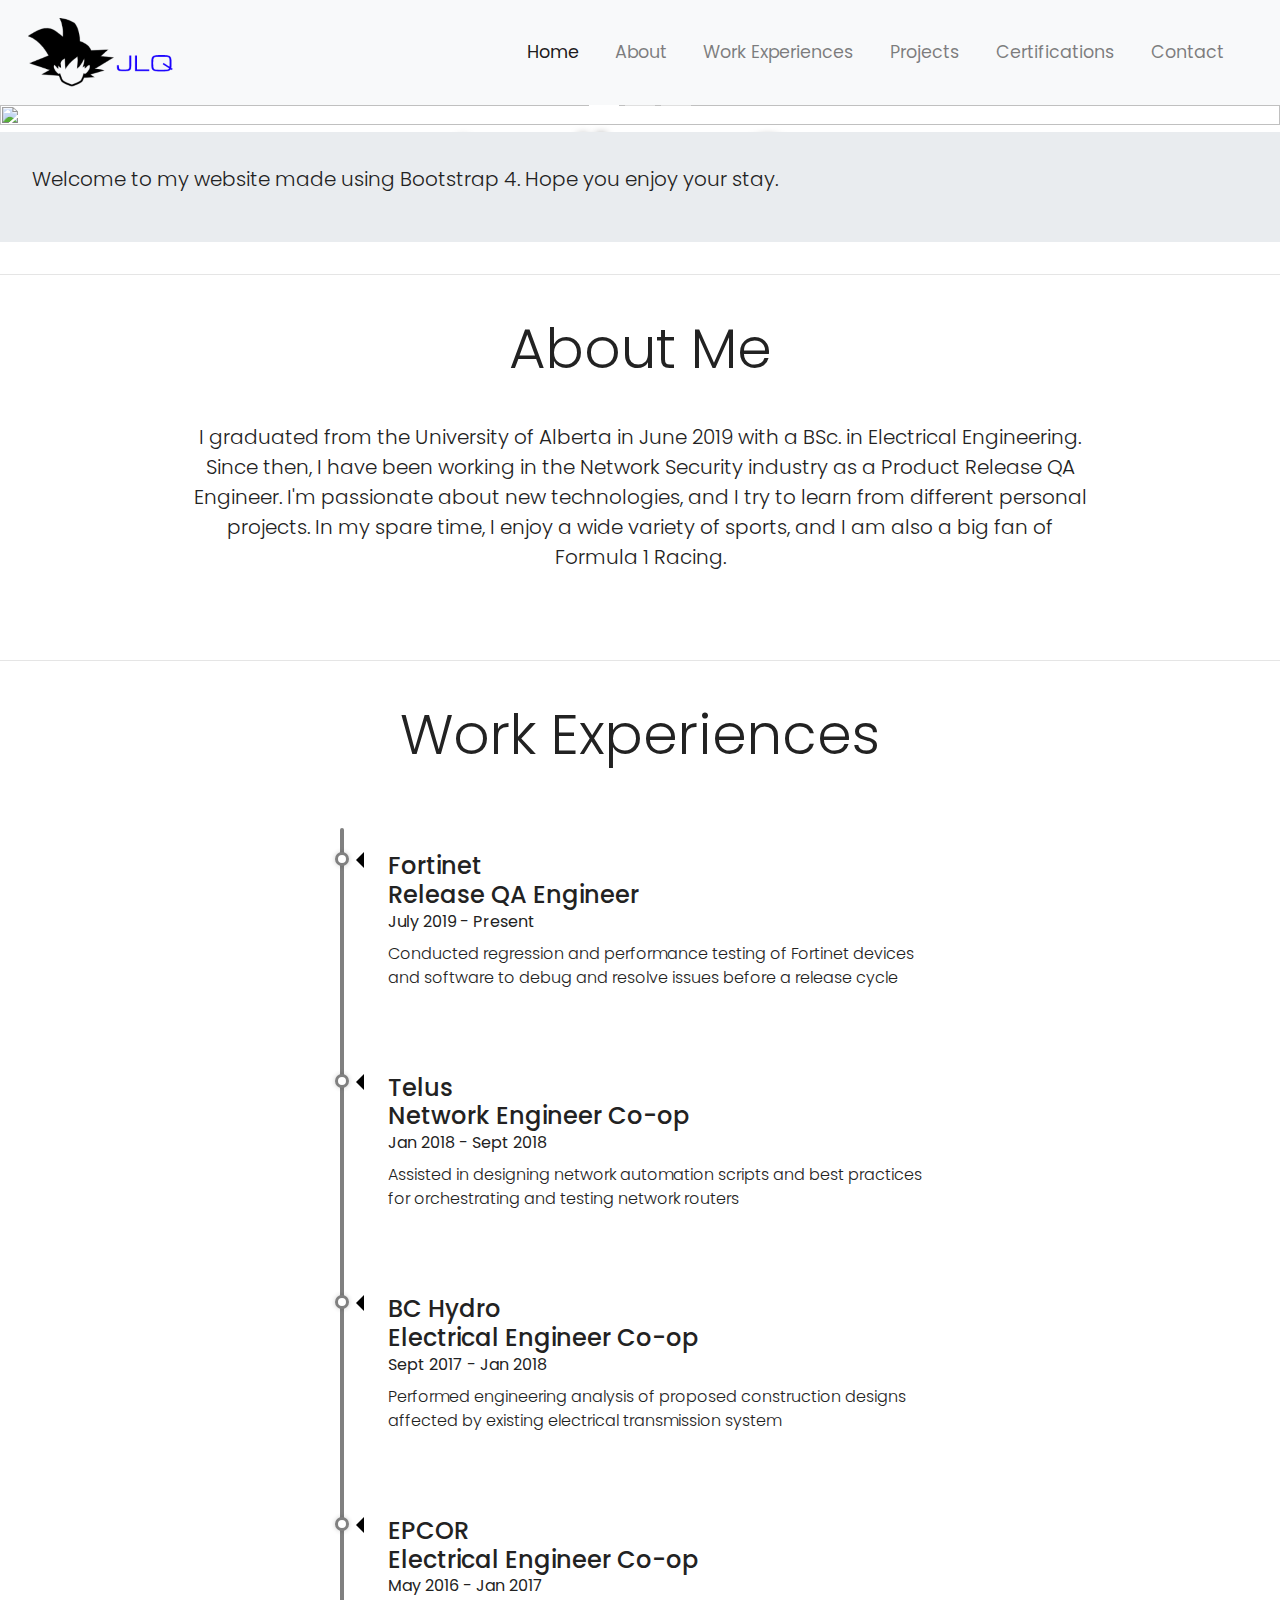
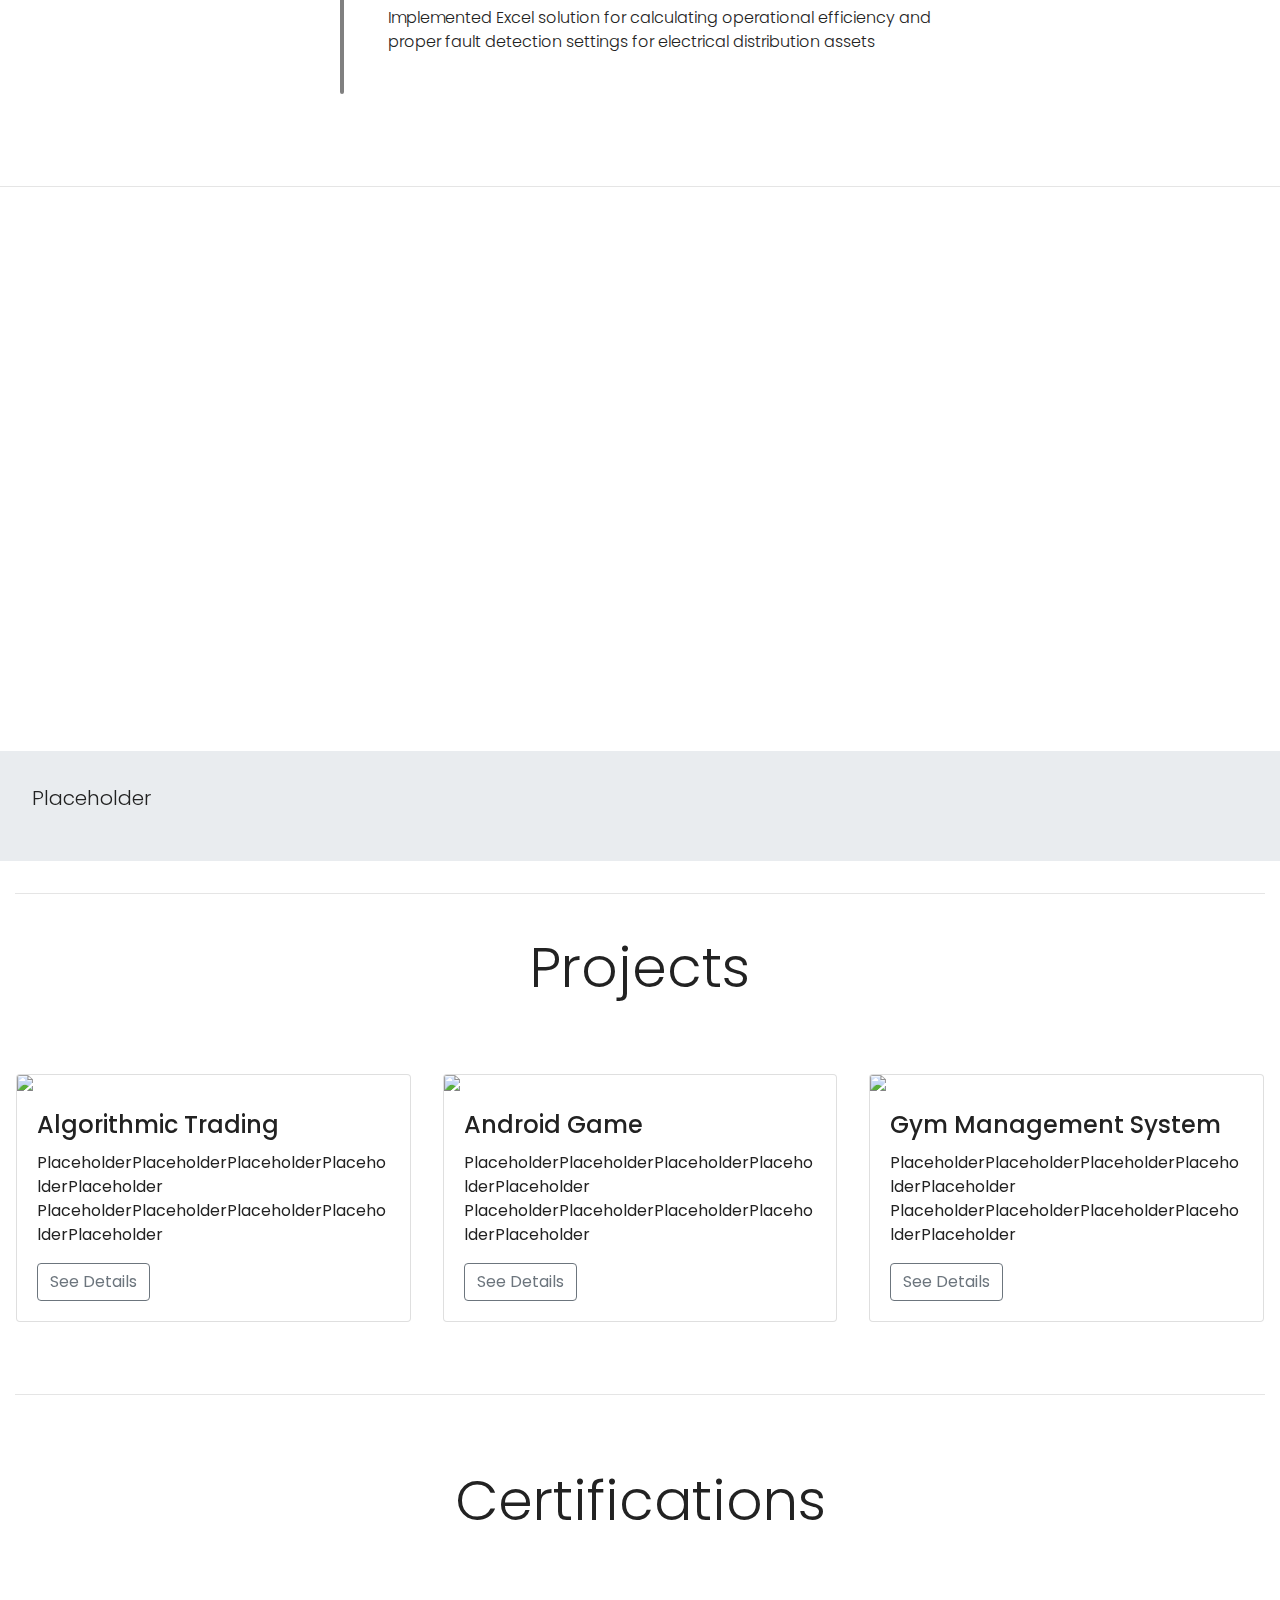
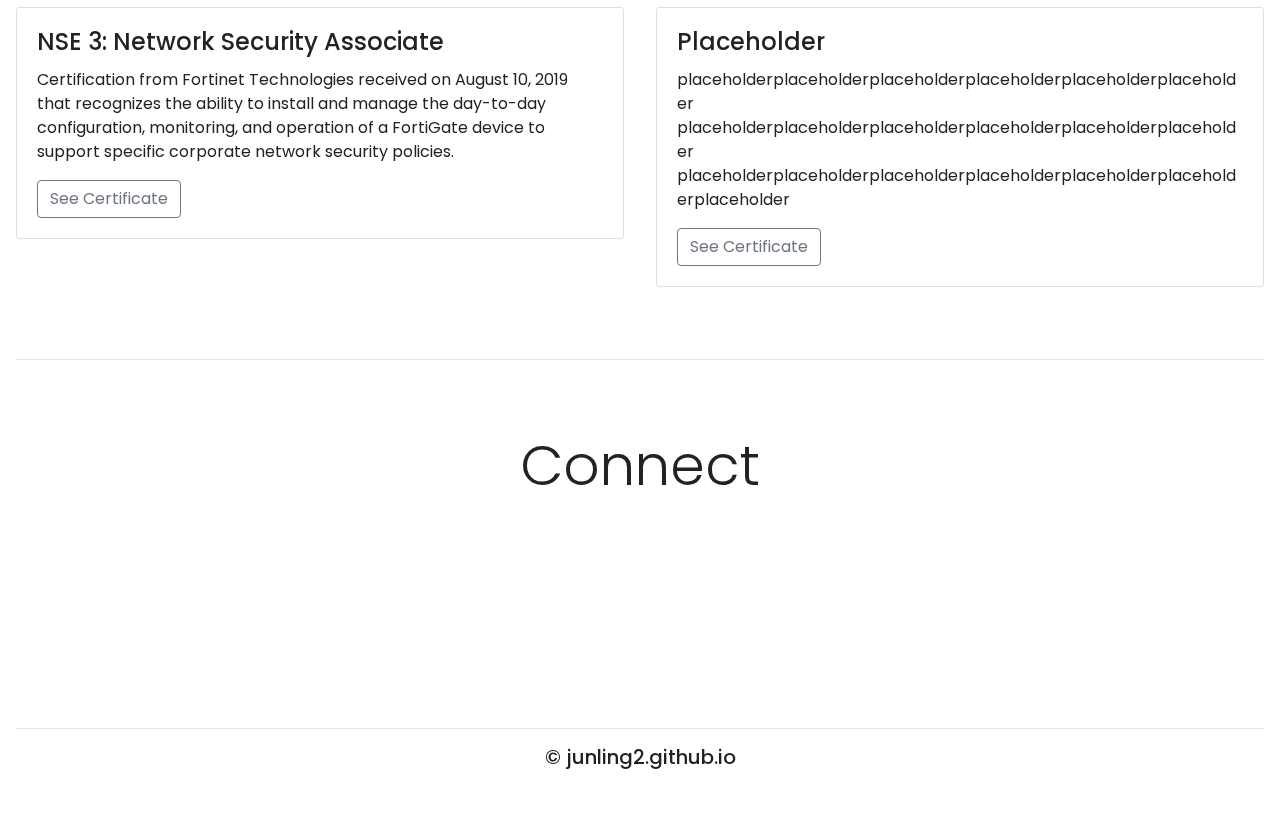
==== commit 74e85095: "Update index.html" ====
--- a/index.html
+++ b/index.html
@@ -110,29 +110,25 @@
                 <ul class="timeline">
                     <li class="timeline-item bg-white rounded ml-3 p-4 shadow">
                         <div class="timeline-arrow"></div>
-                        <h2 class="h4 mb-0">Fortinet</h2><h3 class="h4 mb-0">Release QA Engineer</h3><span class="medium text-gray"><i class="far fa-clock"></i> 21 March, 2019</span>
-                        <p class="text-small mt-2 font-weight-light">Lorem ipsum dolor sit amet, consectetur adipiscing elit. Quisque scelerisque diam non nisi semper, et elementum lorem ornare. Maecenas placerat facilisis mollis. Duis sagittis ligula in sodales vehicula....</p>
+                        <h2 class="h4 mb-0">Fortinet</h2><h3 class="h4 mb-0">Release QA Engineer</h3><span class="medium text-gray"><i class="far fa-clock"></i> July 2019 - Present</span>
+                        <p class="text-small mt-2 font-weight-light">Conducted regression and performance testing of Fortinet devices and software to debug and resolve issues before a release cycle</p>
                     </li>
                     <li class="timeline-item bg-white rounded ml-3 p-4 shadow">
                         <div class="timeline-arrow"></div>
-                        <h2 class="h4 mb-0">Title of section 2</h2><span class="medium text-gray"><i class="far fa-clock"></i> 5 April, 2019</span>
-                        <p class="text-small mt-2 font-weight-light">Lorem ipsum dolor sit amet, consectetur adipiscing elit. Quisque scelerisque diam non nisi semper.</p>
-                        <p class="text-small mt-2 font-weight-light">Libero expedita explicabo eius fugiat quia aspernatur autem laudantium error architecto recusandae natus sapiente sit nam eaque, consectetur porro molestiae ipsam! Deleniti.</p>
-                    </li>
-										<li class="timeline-item bg-white rounded ml-3 p-4 shadow">
-                        <div class="timeline-arrow"></div>
-                        <h2 class="h4 mb-0">Title of section 3</h2><span class="medium text-gray"><i class="far fa-clock"></i> 5 April, 2019</span>
-                        <p class="text-small mt-2 font-weight-light">Lorem ipsum dolor sit amet, consectetur adipiscing elit. Quisque scelerisque diam non nisi semper.</p>
-                        <p class="text-small mt-2 font-weight-light">Libero expedita explicabo eius fugiat quia aspernatur autem laudantium error architecto recusandae natus sapiente sit nam eaque, consectetur porro molestiae ipsam! Deleniti.</p>
-                    </li>
-										<li class="timeline-item bg-white rounded ml-3 p-4 shadow">
-                        <div class="timeline-arrow"></div>
-                        <h2 class="h4 mb-0">Title of section 4</h2><span class="medium text-gray"><i class="far fa-clock"></i> 5 April, 2019</span>
-                        <p class="text-small mt-2 font-weight-light">Lorem ipsum dolor sit amet, consectetur adipiscing elit. Quisque scelerisque diam non nisi semper.</p>
-                        <p class="text-small mt-2 font-weight-light">Libero expedita explicabo eius fugiat quia aspernatur autem laudantium error architecto recusandae natus sapiente sit nam eaque, consectetur porro molestiae ipsam! Deleniti.</p>
+                        <h2 class="h4 mb-0">Telus</h2><h3 class="h4 mb-0">Network Engineer Co-op</h3><span class="medium text-gray"><i class="far fa-clock"></i> Jan 2018 - Sept 2018</span>
+                        <p class="text-small mt-2 font-weight-light">Assisted in designing network automation scripts and best practices for orchestrating and testing network routers</p>
+                    </li>
+		    <li class="timeline-item bg-white rounded ml-3 p-4 shadow">
+                        <div class="timeline-arrow"></div>
+                        <h2 class="h4 mb-0">BC Hydro</h2><h3 class="h4 mb-0">Electrical Engineer Co-op</h3><span class="medium text-gray"><i class="far fa-clock"></i> Sept 2017 - Jan 2018</span>
+                        <p class="text-small mt-2 font-weight-light">Performed engineering analysis of proposed construction designs affected by existing electrical transmission system</p>
+                    </li>
+		    <li class="timeline-item bg-white rounded ml-3 p-4 shadow">
+                        <div class="timeline-arrow"></div>
+                        <h2 class="h4 mb-0">EPCOR</h2><h3 class="h4 mb-0">Electrical Engineer Co-op</h3><span class="medium text-gray"><i class="far fa-clock"></i> May 2016 - Jan 2017</span>
+                        <p class="text-small mt-2 font-weight-light">Implemented Excel solution for calculating operational efficiency and proper fault detection settings for electrical distribution assets</p>
                     </li>
                 </ul><!-- End -->
-
             </div>
         </div>
 </div>
@@ -170,7 +166,7 @@
 			<div class="card">
 				<img class="card-img-top" src="img/project1.png" />
 				<div class="card-body">
-					<h4 class="card-title">Placeholder</h4>
+					<h4 class="card-title">Algorithmic Trading</h4>
 					<p class="card-text">
 						PlaceholderPlaceholderPlaceholderPlaceholderPlaceholder
 						PlaceholderPlaceholderPlaceholderPlaceholderPlaceholder
@@ -196,7 +192,7 @@
 			<div class="card">
 				<img class="card-img-top" src="img/project3.png" />
 				<div class="card-body">
-					<h4 class="card-title">Placeholder</h4>
+					<h4 class="card-title">Gym Management System</h4>
 					<p class="card-text">
 						PlaceholderPlaceholderPlaceholderPlaceholderPlaceholder
 						PlaceholderPlaceholderPlaceholderPlaceholderPlaceholder
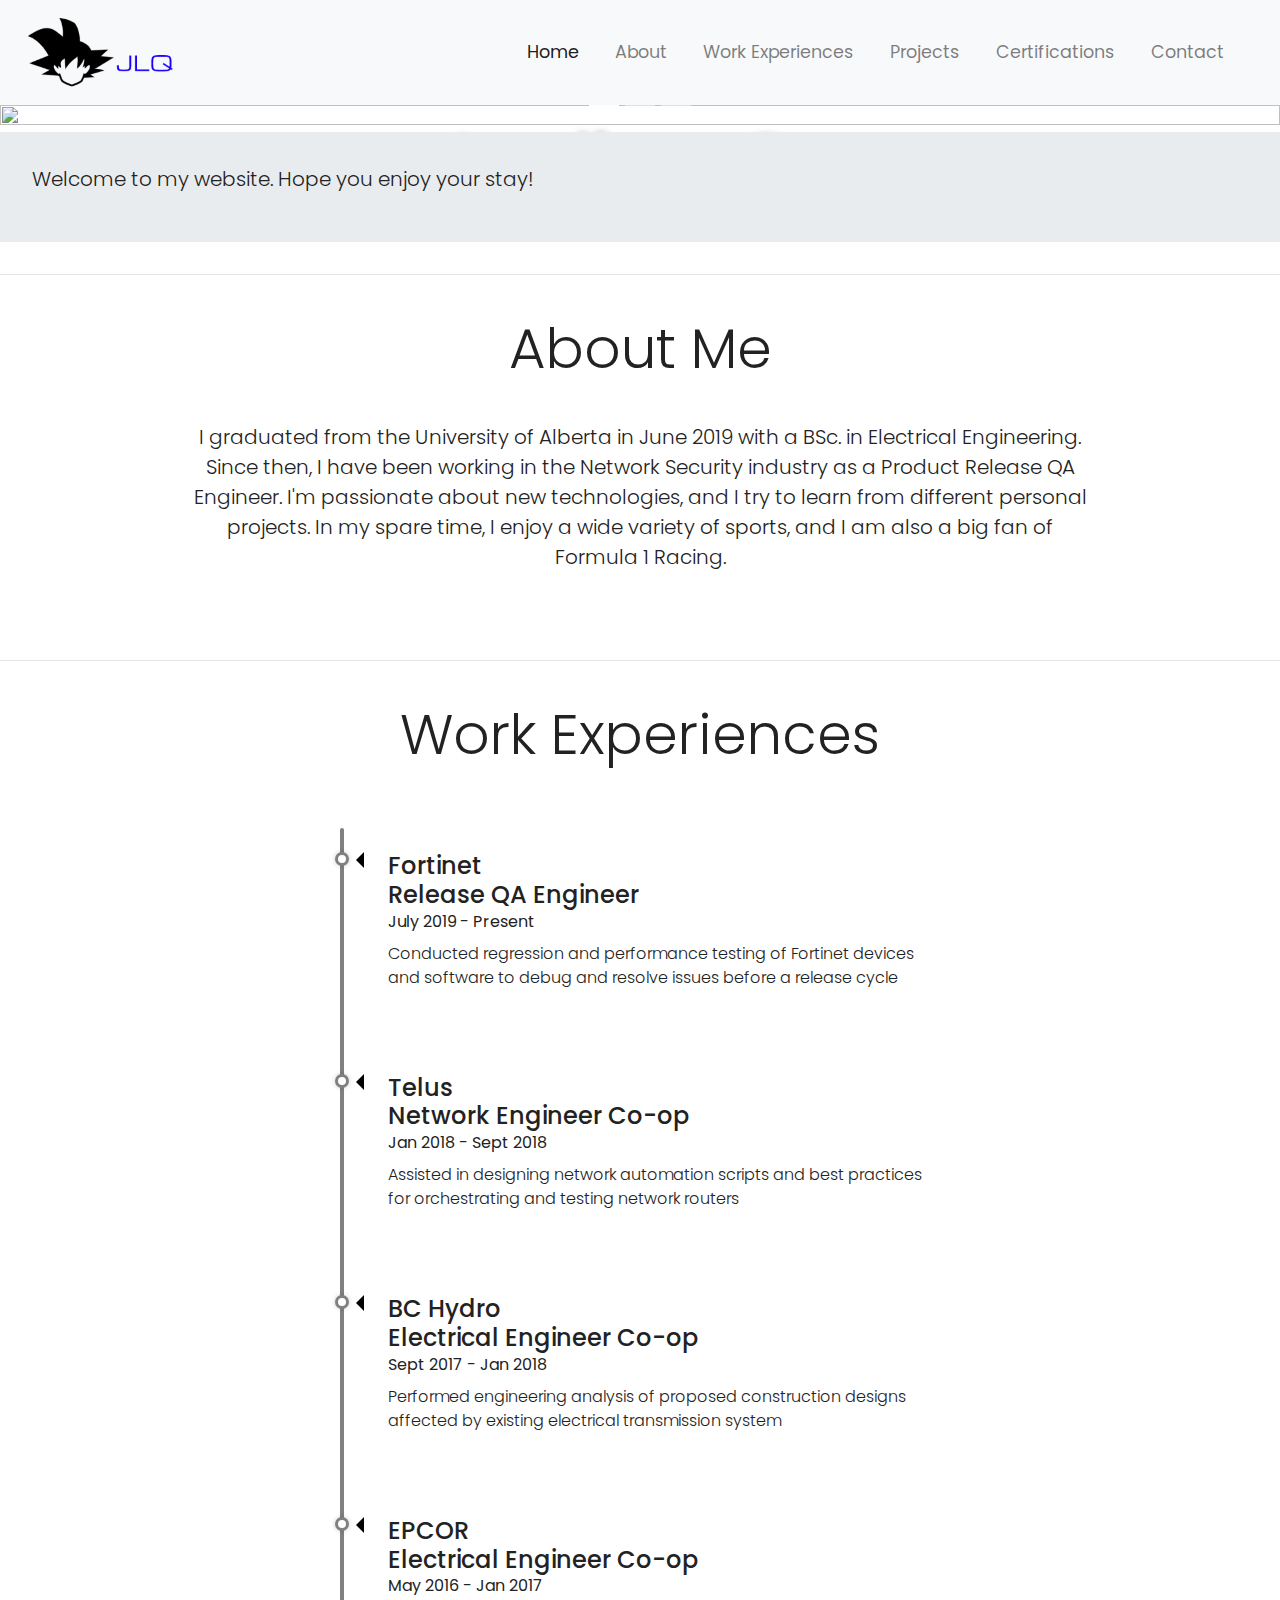
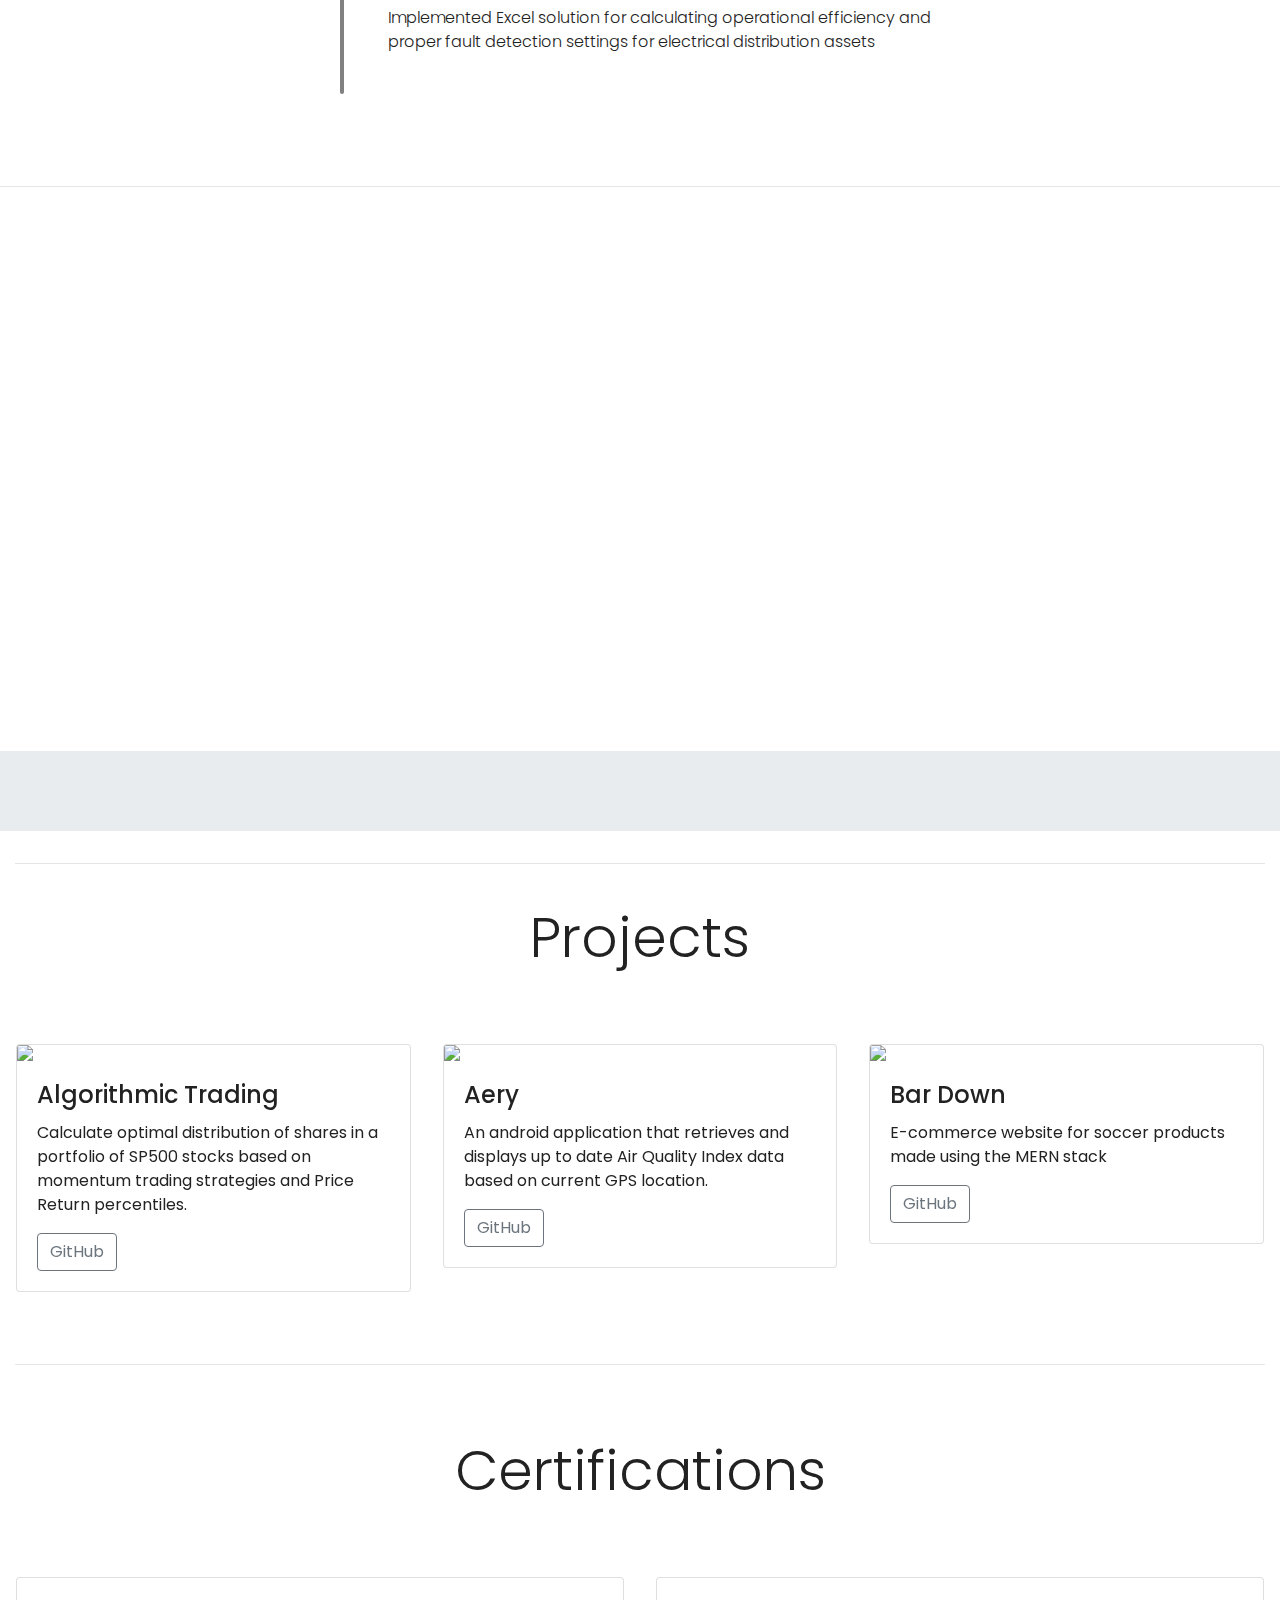
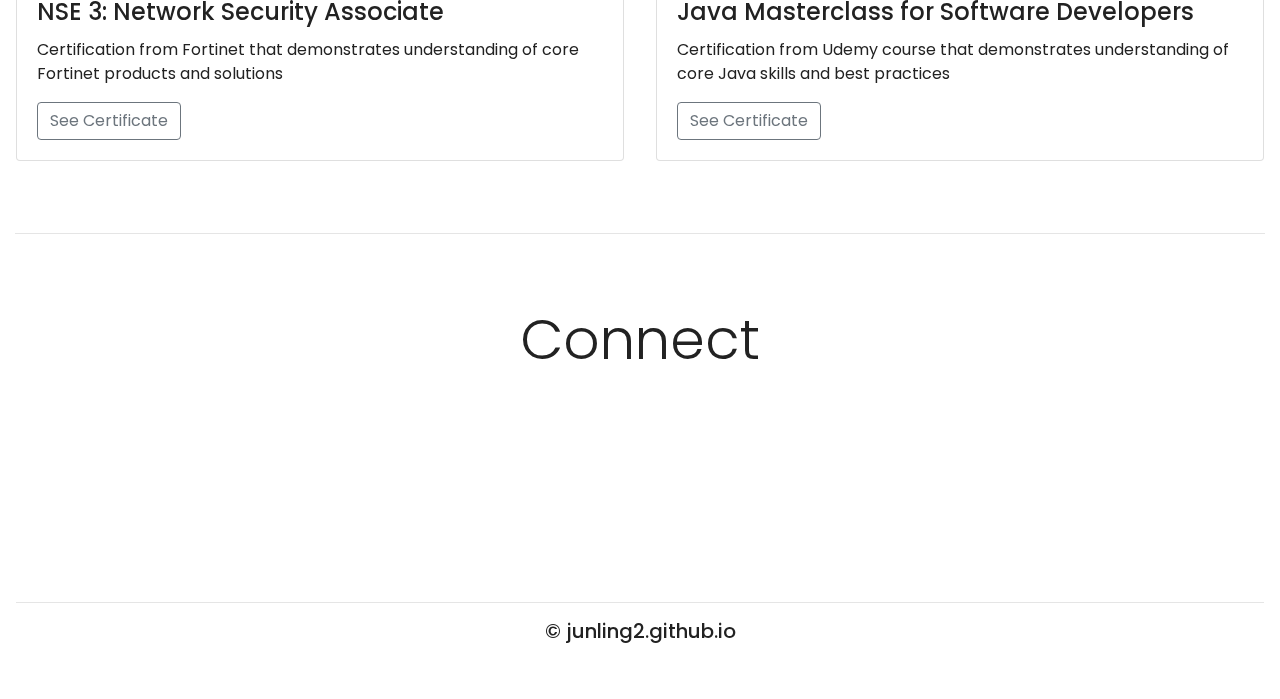
==== commit da99d3fe: "Update index.html" ====
--- a/index.html
+++ b/index.html
@@ -57,7 +57,7 @@
 		<img src="images/background.png" />
 		<div class="carousel-caption">
 			<h1 class="display-2">Junling Qu</h1>
-			<h3>Junior Electrical & Computer Engineer</h3>
+			<h3>Junior Software Engineer in Test</h3>
 		</div>
 	</div>
 	<div class="carousel-item">
@@ -73,7 +73,7 @@
 <div class="row jumbotron">
 	<div class="col-xs-12 col-sm-12 col-md-9 col-lg-9 col-xl-10">
 		<p class="lead">
-			Welcome to my website made using Bootstrap 4. Hope you enjoy your stay.
+			Welcome to my website. Hope you enjoy your stay!
 		</p>
 	</div>
 </div>
@@ -145,7 +145,6 @@
 <div class="row jumbotron">
 	<div class="col-xs-12 col-sm-12 col-md-9 col-lg-9 col-xl-10">
 		<p class="lead">
-			Placeholder
 		</p>
 	</div>
 </div>
@@ -168,10 +167,9 @@
 				<div class="card-body">
 					<h4 class="card-title">Algorithmic Trading</h4>
 					<p class="card-text">
-						PlaceholderPlaceholderPlaceholderPlaceholderPlaceholder
-						PlaceholderPlaceholderPlaceholderPlaceholderPlaceholder
-					</p>
-					<a href="#" class="btn btn-outline-secondary">See Details</a>
+						Calculate optimal distribution of shares in a portfolio of SP500 stocks based on momentum trading strategies and Price Return percentiles.
+					</p>
+					<a href="https://github.com/junling2/AlgorithmicTrading" class="btn btn-outline-secondary">GitHub</a>
 				</div>
 			</div>
 		</div>
@@ -179,12 +177,11 @@
 			<div class="card">
 				<img class="card-img-top" src="img/project2.png" />
 				<div class="card-body">
-					<h4 class="card-title">Android Game</h4>
-					<p class="card-text">
-						PlaceholderPlaceholderPlaceholderPlaceholderPlaceholder
-						PlaceholderPlaceholderPlaceholderPlaceholderPlaceholder
-					</p>
-					<a href="#" class="btn btn-outline-secondary">See Details</a>
+					<h4 class="card-title">Aery</h4>
+					<p class="card-text">
+						An android application that retrieves and displays up to date Air Quality Index data based on current GPS location. 
+					</p>
+					<a href="https://github.com/junling2/Aery" class="btn btn-outline-secondary">GitHub</a>
 				</div>
 			</div>
 		</div>
@@ -192,12 +189,11 @@
 			<div class="card">
 				<img class="card-img-top" src="img/project3.png" />
 				<div class="card-body">
-					<h4 class="card-title">Gym Management System</h4>
-					<p class="card-text">
-						PlaceholderPlaceholderPlaceholderPlaceholderPlaceholder
-						PlaceholderPlaceholderPlaceholderPlaceholderPlaceholder
-					</p>
-					<a href="#" class="btn btn-outline-secondary">See Details</a>
+					<h4 class="card-title">Bar Down</h4>
+					<p class="card-text">
+						E-commerce website for soccer products made using the MERN stack
+					</p>
+					<a href="https://github.com/junling2/BarDown" class="btn btn-outline-secondary">GitHub</a>
 				</div>
 			</div>
 		</div>
@@ -220,9 +216,7 @@
 				<div class="card-body">
 					<h4 class="card-title">NSE 3: Network Security Associate</h4>
 					<p class="card-text">
-						Certification from Fortinet Technologies received on August 10, 2019
-						that recognizes the ability to install and manage the day-to-day configuration,
-						monitoring, and operation of a FortiGate device to support specific corporate network security policies.
+						Certification from Fortinet that demonstrates understanding of core Fortinet products and solutions
 					</p>
 					<a href="#" class="btn btn-outline-secondary">See Certificate</a>
 				</div>
@@ -231,11 +225,9 @@
 		<div class="col-lg-6">
 			<div class="card">
 				<div class="card-body">
-					<h4 class="card-title">Placeholder</h4>
-					<p class="card-text">
-						placeholderplaceholderplaceholderplaceholderplaceholderplaceholder
-						placeholderplaceholderplaceholderplaceholderplaceholderplaceholder
-						placeholderplaceholderplaceholderplaceholderplaceholderplaceholderplaceholder
+					<h4 class="card-title">Java Masterclass for Software Developers</h4>
+					<p class="card-text">
+						Certification from Udemy course that demonstrates understanding of core Java skills and best practices
 					</p>
 					<a href="#" class="btn btn-outline-secondary">See Certificate</a>
 				</div>
@@ -253,8 +245,7 @@
 	<div class="col-12 social padding">
 		<a href="https://ca.linkedin.com/in/junling2"><i class="fab fa-linkedin"></i></a>
 		<a href="https://github.com/junling2"><i class="fab fa-github"></i></a>
-		<a href="#"><i class="fab fa-instagram"></i></a>
-		<a href="#"><i class="fab fa-facebook"></i></a>
+		<a href="https://www.instagram.com/junlingqu/"><i class="fab fa-instagram"></i></a>
 	</div>
 </div>
 </div>
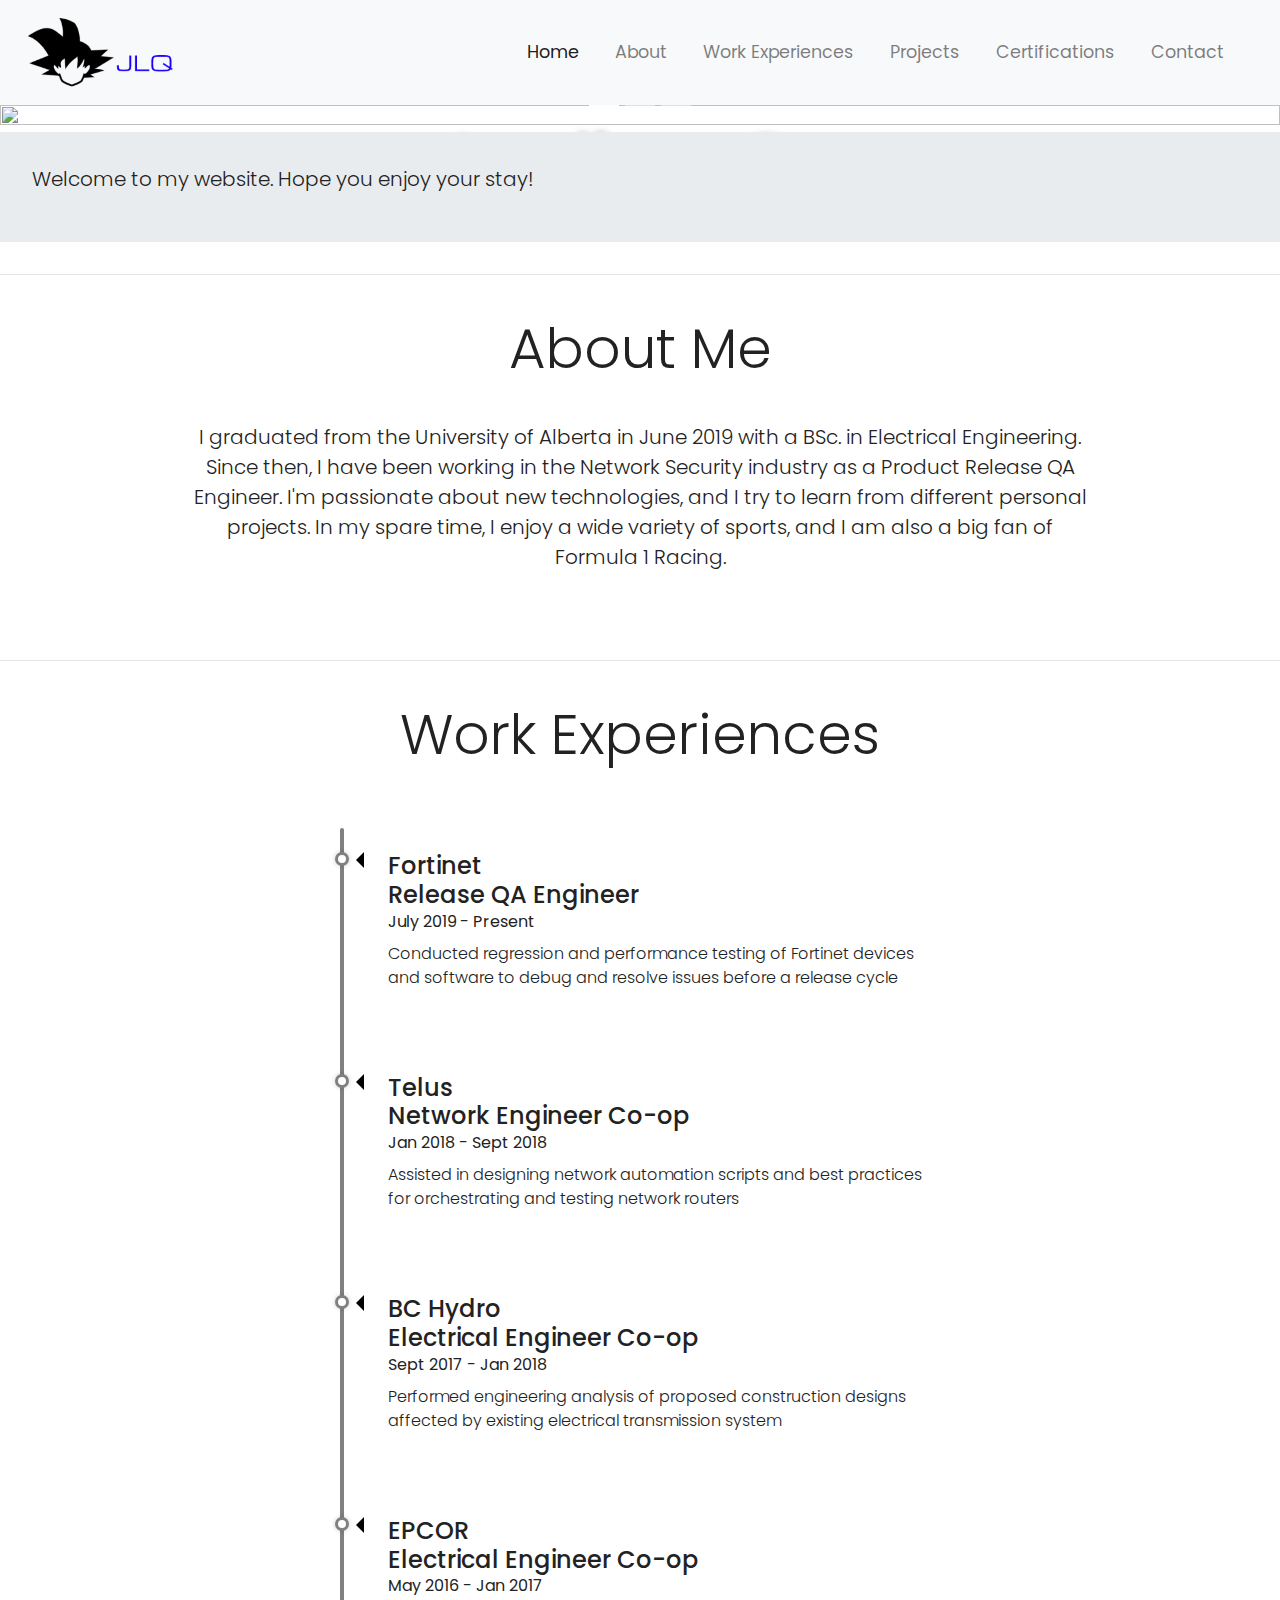
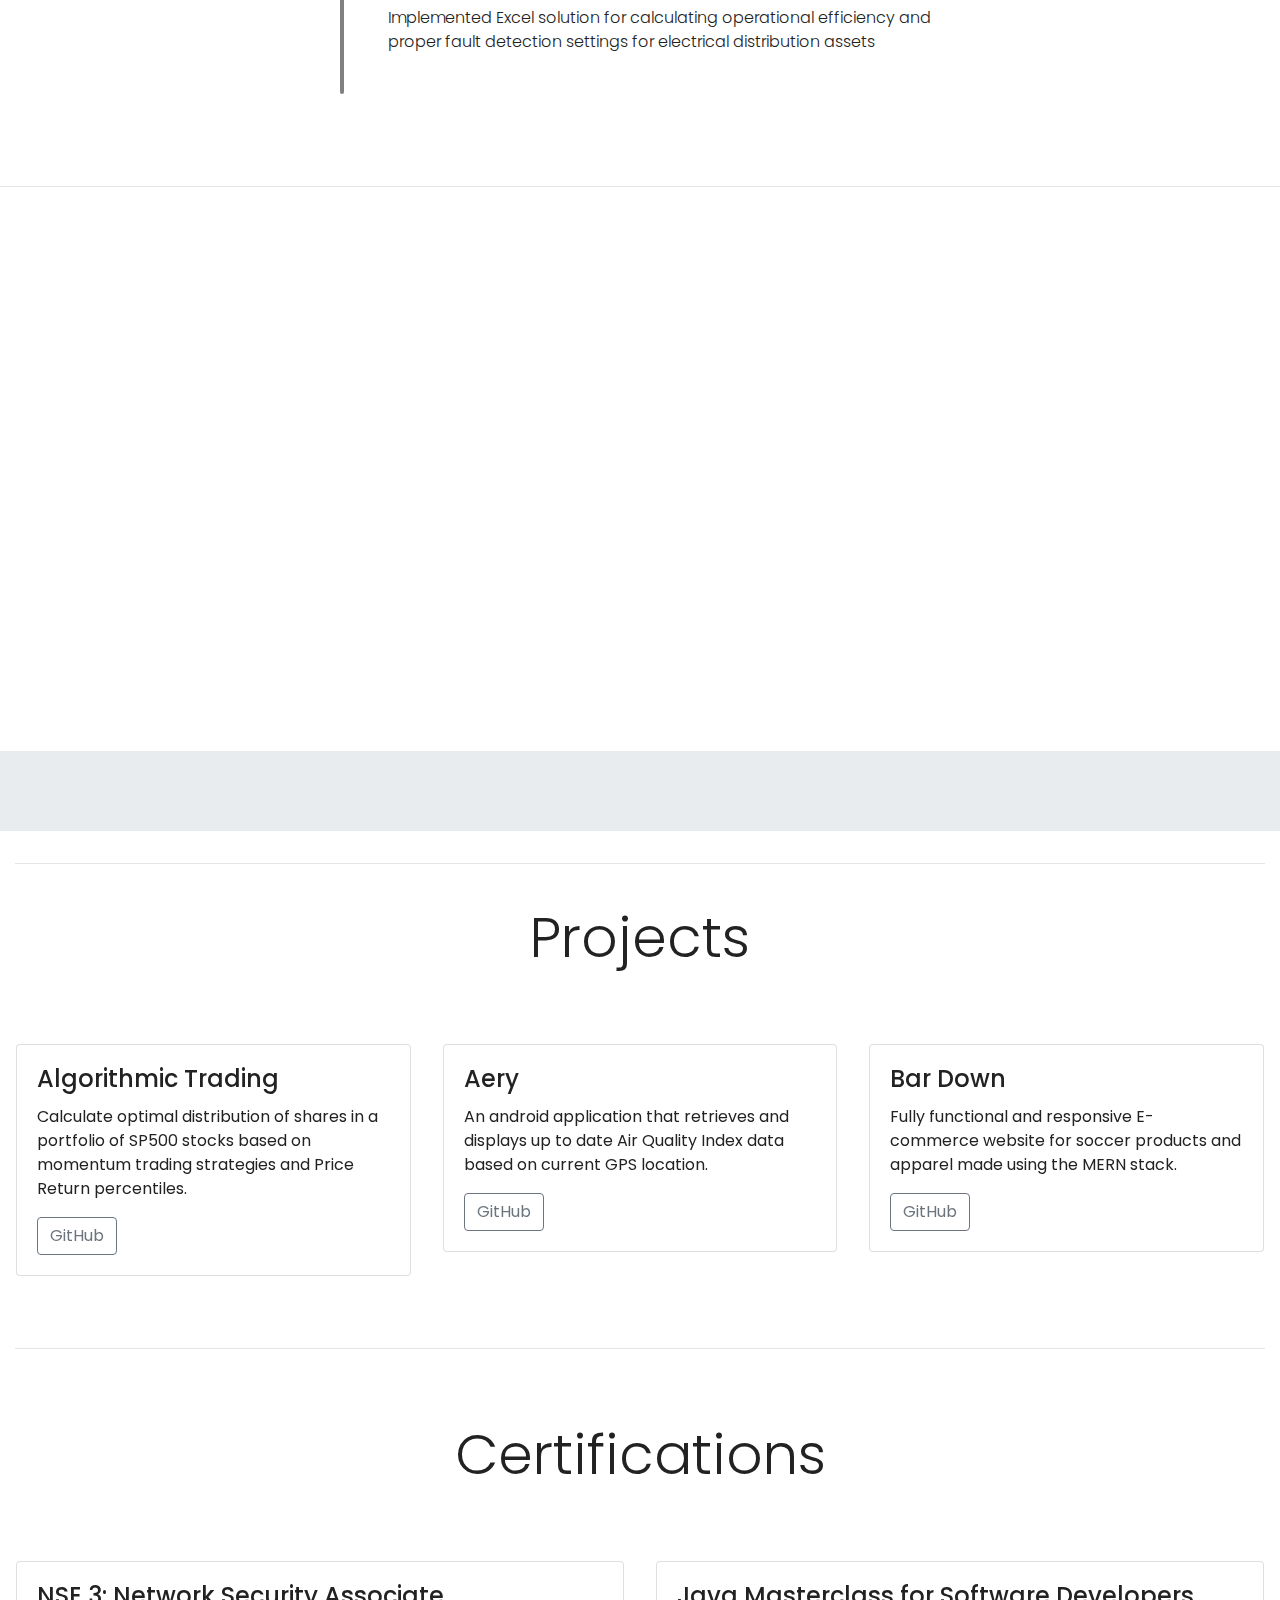
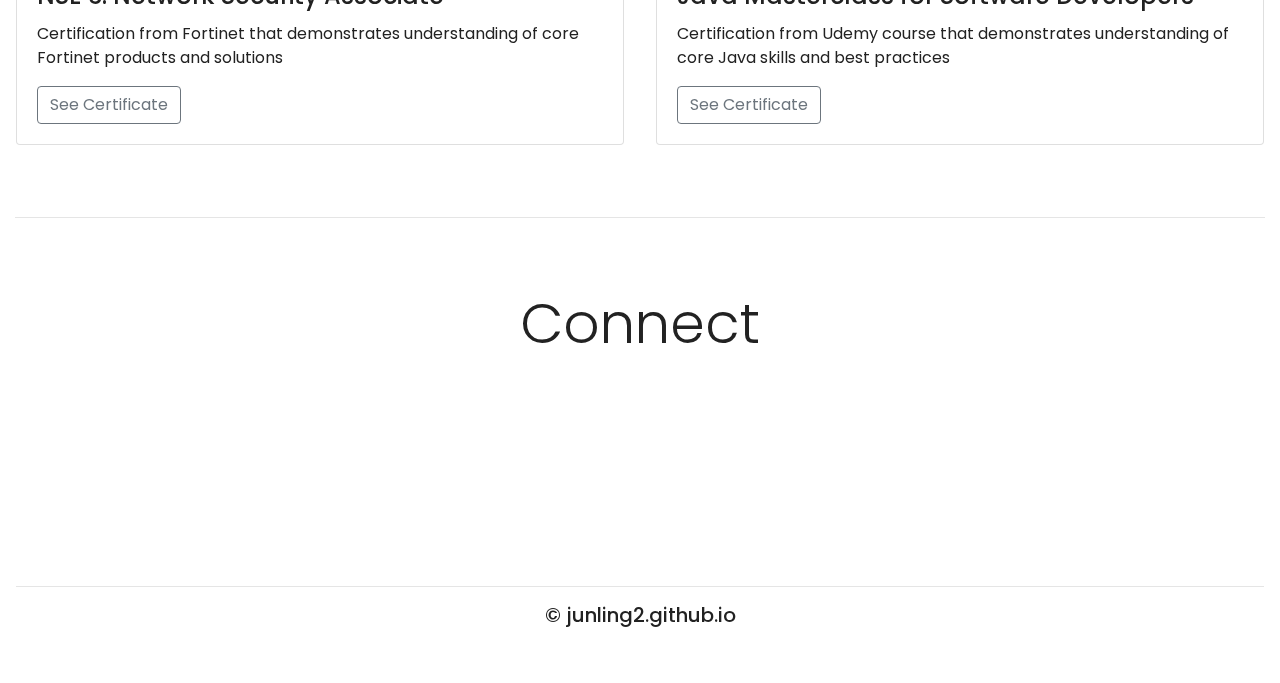
==== commit 167177f2: "Update index.html" ====
--- a/index.html
+++ b/index.html
@@ -163,7 +163,6 @@
 <div class="row padding">
 		<div class="col-md-4">
 			<div class="card">
-				<img class="card-img-top" src="img/project1.png" />
 				<div class="card-body">
 					<h4 class="card-title">Algorithmic Trading</h4>
 					<p class="card-text">
@@ -175,7 +174,6 @@
 		</div>
 		<div class="col-md-4">
 			<div class="card">
-				<img class="card-img-top" src="img/project2.png" />
 				<div class="card-body">
 					<h4 class="card-title">Aery</h4>
 					<p class="card-text">
@@ -187,11 +185,10 @@
 		</div>
 		<div class="col-md-4">
 			<div class="card">
-				<img class="card-img-top" src="img/project3.png" />
 				<div class="card-body">
 					<h4 class="card-title">Bar Down</h4>
 					<p class="card-text">
-						E-commerce website for soccer products made using the MERN stack
+						Fully functional and responsive E-commerce website for soccer products and apparel made using the MERN stack. 
 					</p>
 					<a href="https://github.com/junling2/BarDown" class="btn btn-outline-secondary">GitHub</a>
 				</div>
@@ -218,7 +215,7 @@
 					<p class="card-text">
 						Certification from Fortinet that demonstrates understanding of core Fortinet products and solutions
 					</p>
-					<a href="#" class="btn btn-outline-secondary">See Certificate</a>
+					<a href="certificates/nse3.html" class="btn btn-outline-secondary">See Certificate</a>
 				</div>
 			</div>
 		</div>
@@ -229,7 +226,7 @@
 					<p class="card-text">
 						Certification from Udemy course that demonstrates understanding of core Java skills and best practices
 					</p>
-					<a href="#" class="btn btn-outline-secondary">See Certificate</a>
+					<a href="certificates/java.html" class="btn btn-outline-secondary">See Certificate</a>
 				</div>
 			</div>
 		</div>
